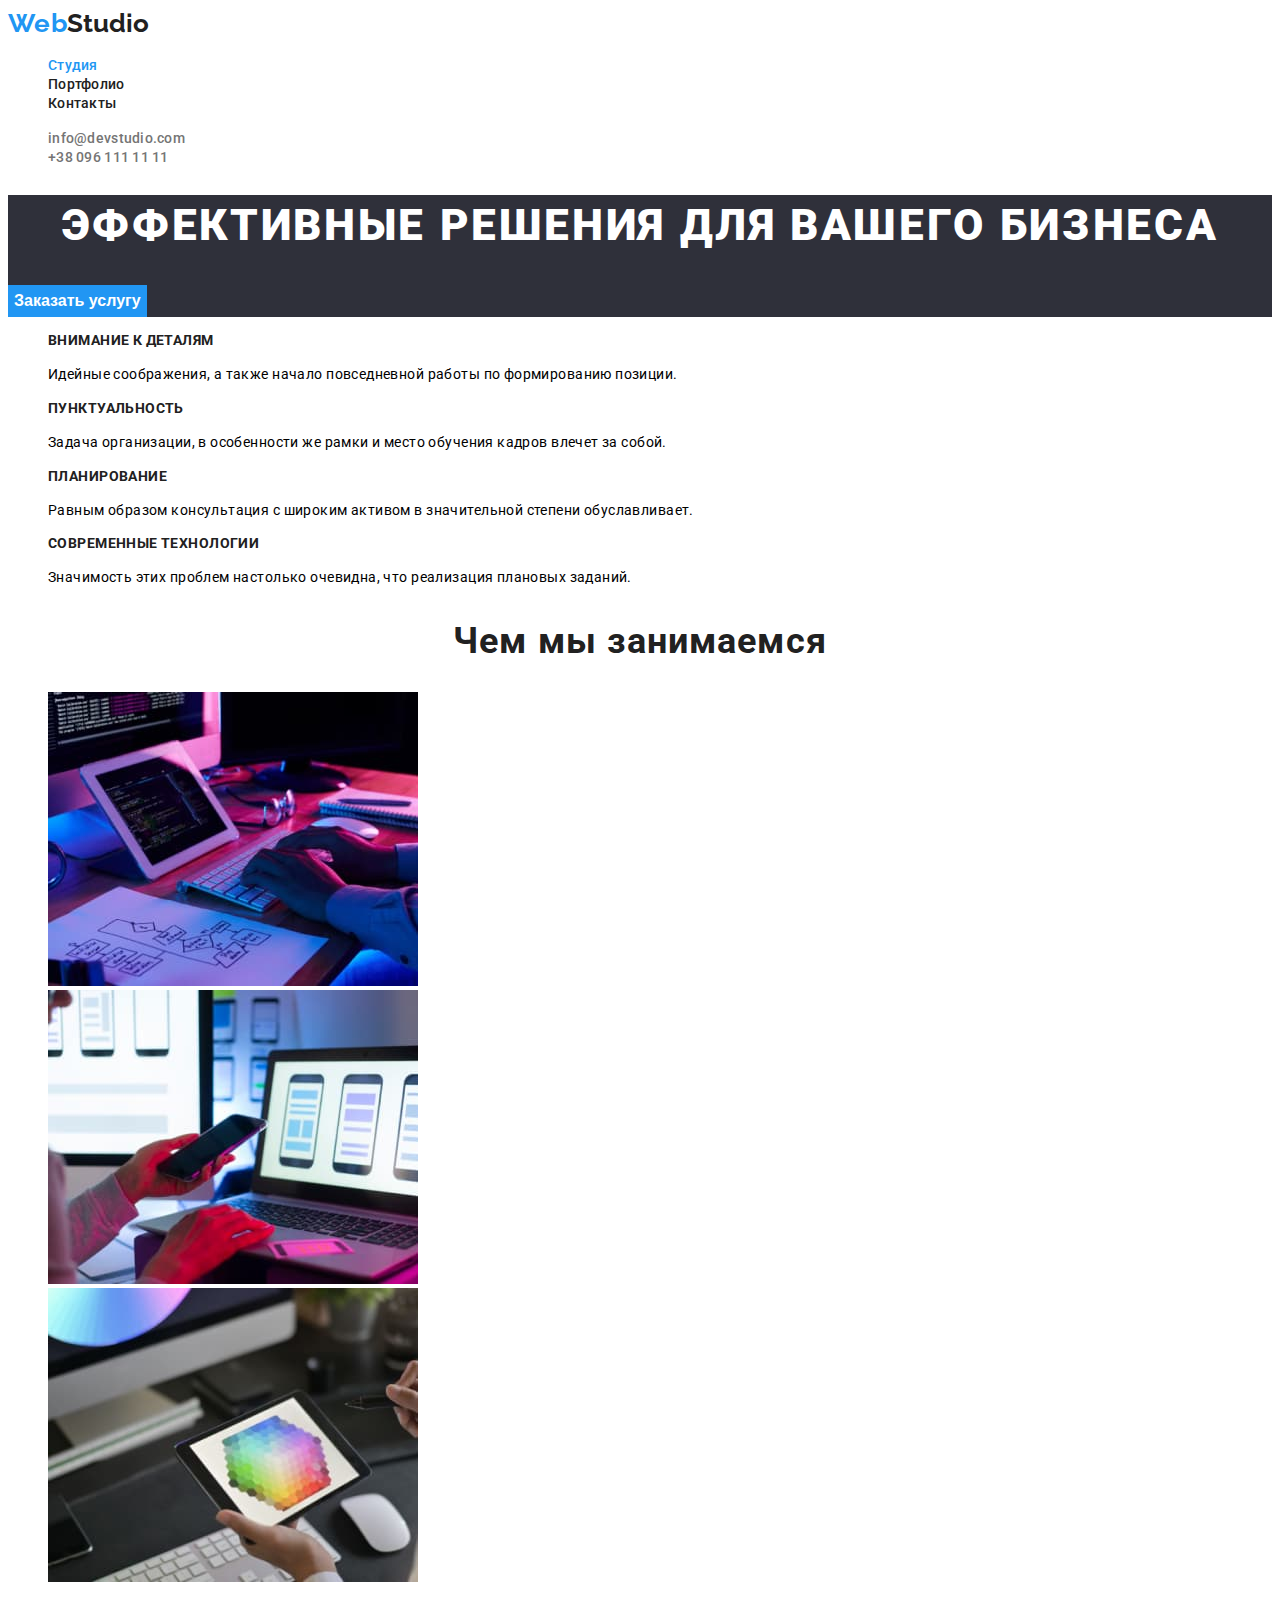
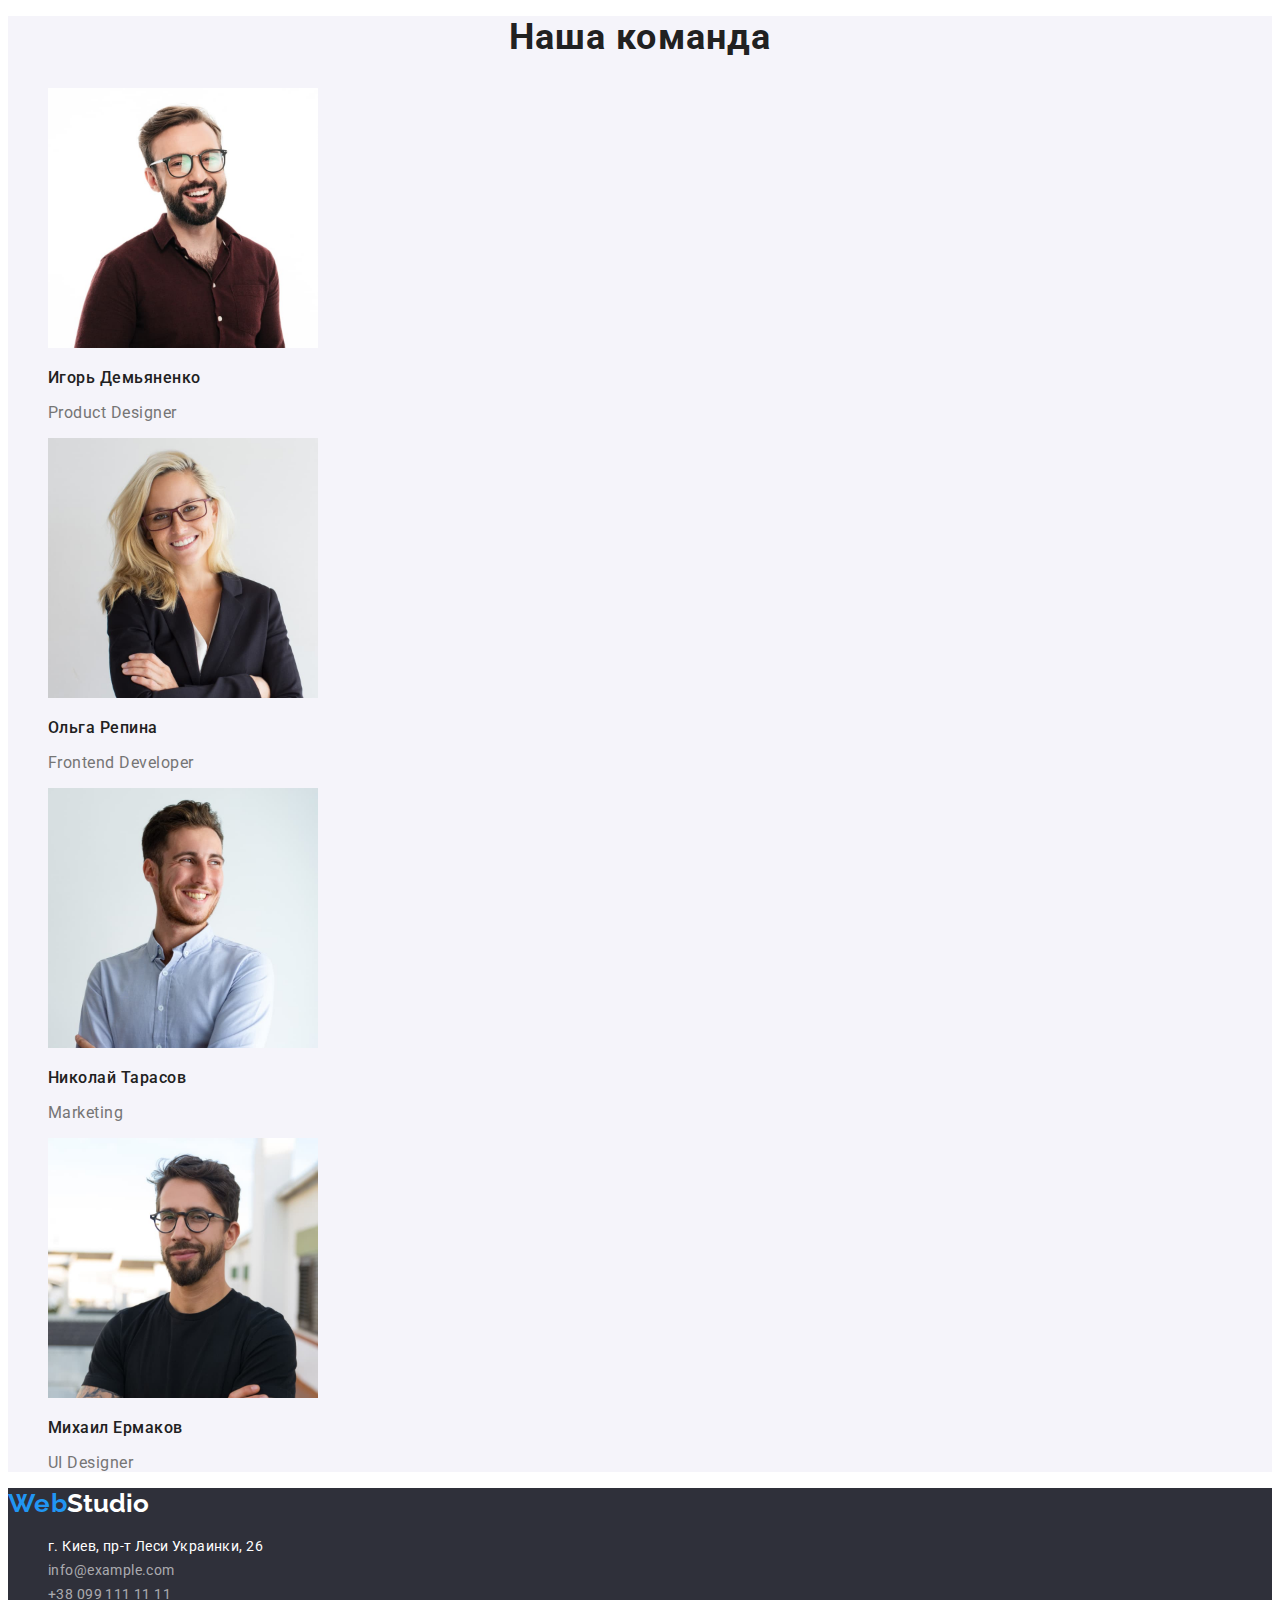
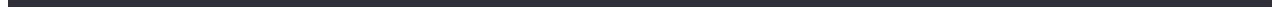
==== index.html @ 48065b2e "Начало" ====
<!DOCTYPE html>
<html lang="ru">
<head>
    <meta charset="UTF-8">
    <meta http-equiv="X-UA-Compatible" content="IE=edge">
    <meta name="viewport" content="width=device-width, initial-scale=1.0">
    <title>WebStudio</title>
    <link rel="preconnect" href="https://fonts.gstatic.com">
    <link
        href="https://fonts.googleapis.com/css2?family=Raleway:wght@700;900&family=Roboto:wght@400;500;700;900&display=swap"
        rel="stylesheet">
        <link rel="stylesheet" href="node_modules/modern-normalize/modern-normalize.css">
    <link rel="stylesheet" href="./css/styles.css">
</head>
<body>
    <header class="header">
        <a class="header-link" href="./index.html"><span class="header-link-logo-start">Web</span><span class="header-link-logo-end">Studio</span> </a>
        <nav class="navigation"> 
            <ul class="menu">
                <li class="menu-item">
                    <a class="menu-link current" href="./index.html">Студия</a>
                </li>
                <li class="menu-item">
                    <a class="menu-link" href="./portfolio.html">Портфолио</a>
                </li>
                <li class="menu-item">
                    <a class="menu-link" href="#">Контакты</a>
                </li>
            </ul>
        </nav>       
        <ul class="menu">
            <li>
                <a class="mail-link" href="mailto:info@devstudio.com">info@devstudio.com</a>
            </li>
            <li>
                <a class="tel-link" href="tel:+380961111111">+38 096 111 11 11</a>
            </li>
        </ul>
    </header>
    <main class="">
        <section class="hero">
            <h1 class="hero-title">Эффективные решения для вашего бизнеса</h1>
            <button class="modal-btn" type="button">Заказать услугу</button>
        </section>
        <section class="features-company">
            <h2 class="visually-hidden">Философия компании</h2>
            <ul class="list-features">
                <li class="list-features-item">
                    <h3 class="heading-feature">Внимание к деталям</h3>
                    <p class="description-feature">Идейные соображения, а также начало повседневной работы по формированию позиции.</p>
                </li>
                <li class="list-features-item">
                    <h3 class="heading-feature">Пунктуальность</h3>
                    <p class="description-feature">Задача организации, в особенности же рамки и место обучения кадров влечет за собой.</p>
                </li>
                <li class="list-features-item">
                    <h3 class="heading-feature">Планирование</h3>
                    <p class="description-feature">Равным образом консультация с широким активом в значительной степени обуславливает.</p>
                </li>
                <li class="list-features-item">
                    <h3 class="heading-feature">Современные технологии</h3>
                    <p class="description-feature">Значимость этих проблем настолько очевидна, что реализация плановых заданий.</p>
                </li>
            </ul>
        </section>
        <section class="our-work">
            <h2 class="heading-our-work">Чем мы занимаемся</h2>
            <ul class="list-work">
                <li class="list-work-item">
                    <img src="./images/section-works/img-1.jpg" alt="написание компьютерных программ" width="370" height="294">
                </li>
                <li class="list-work-item">
                    <img src="./images/section-works/img-2.jpg" alt="оформление компьютерных приложений" width="370" height="294">
                </li>
                <li class="list-work-item">
                    <img src="./images/section-works/img-3.jpg" alt="растровая графика" width="370" height="294">
                </li>
            </ul>
        </section>
        <section class="our-team">
            <h2 class="heading-team">Наша команда</h2>
            <ul class="list-team">
                <li class="list-team-item">
                    <img src="./images/our-team/igor.jpg" alt="Игорь Демьяненко" width="270" height="260">
                    <h3 class="employee-team">Игорь Демьяненко</h3>
                    <p class="activity-employee" lang="en">Product Designer</p>
                </li>
                <li class="list-team-item">
                    <img src="./images/our-team/olga.jpg" alt="Ольга Репина" width="270" height="260">
                    <h3 class="employee-team">Ольга Репина</h3>
                    <p class="activity-employee" lang="en">Frontend Developer</p>
                </li>
                <li class="list-team-item">
                    <img src="./images/our-team/nikola.jpg" alt="Николай Тарасов" width="270" height="260">
                    <h3 class="employee-team">Николай Тарасов</h3>
                    <p class="activity-employee" lang="en">Marketing</p>
                </li>
                <li class="list-team-item">
                    <img src="./images/our-team/mihail.jpg" alt="Михаил Ермаков" width="270" height="260">
                    <h3 class="employee-team">Михаил Ермаков</h3>
                    <p class="activity-employee" lang="en">UI Designer</p>
                </li>
            </ul>
        </section>
    </main>
    <footer class="footer">
        <a class="footer-link" href="./index.html"><span class="footer-link-logo-start">Web</span><span
                class="footer-link-logo-end">Studio</span> </a>
        <address class="address"> 
            <ul class="list-address">
                <li class="list-address-item">
                    <a class="list-address-item-link" href="#" target="_blank" rel="noreferer nopaper">г. Киев, пр-т Леси Украинки, 26
                    </a>
                </li>
                <li class="list-address-item">
                    <a class="list-address-item-mail" href="mailto:info@example.com">info@example.com</a>
                </li>
                <li class="list-address-item">
                    <a class="list-address-item-tel" href="tel:+380991111111">+38 099 111 11 11</a>
                </li>
            </ul>
        </address> 
    </footer>
</body>
</html>
---- css/styles.css ----
body {
  font-family: "Roboto", sans-serif;
}
:root {
  --accent-color: #2196f3;
  --background-color: #ffffff;
  --main-text-color: #212121;
  --background-hero: #2f303a;
  --background-our-team: #f5f4fa;
  --background-footer-color: #2f303a;
  --btn-item-color: #f5f4fa;
  --text-btn-color: #ffffff;
  --logo-address-footer-color: #ffffff;
  --mail-tel-color: #757575;
  --text-description-color: #757575;
  --text-address-footer-color: rgba(255, 255, 255, 0.6);
}
/*============header-start================*/
.header {
  background-color: var(--background-color);
}
.header-link {
  text-decoration: none;
}
.header-link-logo-start {
  font-family: "Raleway", sans-serif;
  font-weight: 700;
  font-size: 26px;
  line-height: 1.19;
  letter-spacing: 0.03em;
  color: var(--accent-color);
}
.header-link-logo-end {
  font-family: "Raleway", sans-serif;
  font-weight: 700;
  font-size: 26px;
  line-height: 1.19;
  color: var(--main-text-color);
}
.menu {
  list-style: none;
}
.menu-link {
  font-weight: 500;
  font-size: 14px;
  line-height: 1.14;
  letter-spacing: 0.02em;
  text-decoration: none;
  color: var(--main-text-color);
}
.menu-link:hover,
.menu-link:focus {
  color: var(--accent-color);
}
.mail-link:hover,
.mail-link:focus {
  color: var(--accent-color);
}
.tel-link:hover,
.tel-link:focus {
  color: var(--accent-color);
}
.mail-link,
.tel-link {
  font-weight: 500;
  font-size: 14px;
  line-height: 1.14;
  letter-spacing: 0.02em;
  text-decoration: none;
  color: var(--mail-tel-color);
}
.current {
  color: var(--accent-color);
}
/*=============header-end===========*/
/*============main-start============*/
/*============section-hero-start=====*/
.hero {
  background: var(--background-hero);
}
.hero-title {
  font-weight: 900;
  font-size: 44px;
  line-height: 60px;
  /* or 136% */
  text-align: center;
  letter-spacing: 0.06em;
  text-transform: uppercase;
  color: var(--background-color);
}
.modal-btn {
  font-weight: 700;
  font-size: 16px;
  line-height: 1.87;
  color: var(--text-btn-color);
  background: var(--accent-color);
  border: none;
  cursor: pointer;
}
/*============section-hero-end=====*/
/*==========section-features-company-start=====*/
.features-company {
  background: var(--background-color);
}
.list-features {
  list-style: none;
}
.visually-hidden {
  position: absolute;
  width: 1px;
  height: 1px;
  margin: -1px;
  border: 0;
  padding: 0;
  white-space: nowrap;
  clip-path: inset(100%);
  clip: rect(0 0 0 0);
  overflow: hidden;
}
.heading-feature {
  font-weight: 700;
  font-size: 14px;
  line-height: 1.14;
  letter-spacing: 0.03em;
  text-transform: uppercase;
  color: var(--main-text-color);
}
.description-feature {
  font-weight: 400;
  font-size: 14px;
  line-height: 1.71;
  letter-spacing: 0.03em;
}
/*==========section-features-company-end=====*/
/*==========section-our-work-start=====*/
.heading-our-work {
  font-weight: 700;
  font-size: 36px;
  line-height: 1.17;
  text-align: center;
  letter-spacing: 0.03em;
  color: var(--main-text-color);
}
.list-work {
  list-style: none;
  /*==========section-our-work-end=====*/
}
/*==========section-our-team-start=====*/
.our-team {
  background: var(--background-our-team);
}
.heading-team {
  font-weight: 700;
  font-size: 36px;
  line-height: 1.17;
  text-align: center;
  letter-spacing: 0.03em;
  color: var(--main-text-color);
}
.list-team {
  list-style: none;
}
.employee-team {
  font-weight: 500;
  font-size: 16px;
  line-height: 1.19;
  letter-spacing: 0.03em;
  color: var(--main-text-color);
}
.activity-employee {
  font-weight: 400;
  font-size: 16px;
  line-height: 1.19;
  letter-spacing: 0.03em;
  color: var(--mail-tel-color);
}
/*==========section-our-team-end=====*/
/*==========section-footer-start=====*/
.footer {
  background: var(--background-footer-color);
}
.footer-link {
  text-decoration: none;
}
.footer-link-logo-start {
  font-family: "Raleway", sans-serif;
  font-weight: 700;
  font-size: 26px;
  line-height: 1.19;
  letter-spacing: 0.03em;
  color: var(--accent-color);
}
.footer-link-logo-end {
  font-family: "Raleway", sans-serif;
  font-weight: 700;
  font-size: 26px;
  line-height: 1.19;
  color: var(--logo-address-footer-color);
}
.list-address {
  list-style: none;
}
.list-address-item-link {
  font-style: normal;
  font-weight: 400;
  font-size: 14px;
  line-height: 1.71;
  letter-spacing: 0.03em;
  text-decoration: none;
  color: var(--logo-address-footer-color);
}
.list-address-item-mail {
  font-style: normal;
  font-weight: 400;
  font-size: 14px;
  line-height: 1.71;
  letter-spacing: 0.03em;
  text-decoration: none;
  color: var(--text-address-footer-color);
}
.list-address-item-tel {
  font-style: normal;
  font-weight: 400;
  font-size: 14px;
  line-height: 1.71;
  letter-spacing: 0.03em;
  text-decoration: none;
  color: var(--text-address-footer-color);
}
/*==========section-footer-end=====*/
/*----------portfolio--------------*/
/*========section-projeсts-start====*/
.list-btn {
  list-style: none;
}
.list-btn-item {
  background: var(--btn-item-color);
  font-weight: 500;
  font-size: 16px;
  line-height: 1.62;
  text-align: center;
  letter-spacing: 0.03em;
  color: var(--main-text-color);
  border: none;
  cursor: pointer;
}
.list-btn-item:hover,
.list-btn-item:focus {
  background: var(--accent-color);
  color: var(--text-btn-color);
}
.list-projeсts {
  list-style: none;
}
.heading-item-project {
  font-weight: 700;
  font-size: 18px;
  line-height: 2;
  letter-spacing: 0.06em;
  color: var(--main-text-color);
}
.description-item-project {
  font-weight: 400;
  font-size: 16px;
  line-height: 1.87;
  letter-spacing: 0.03em;
  color: var(--text-description-color);
}
.link-item-project {
  text-decoration: none;
}
/*========section-projeсts-end====*/
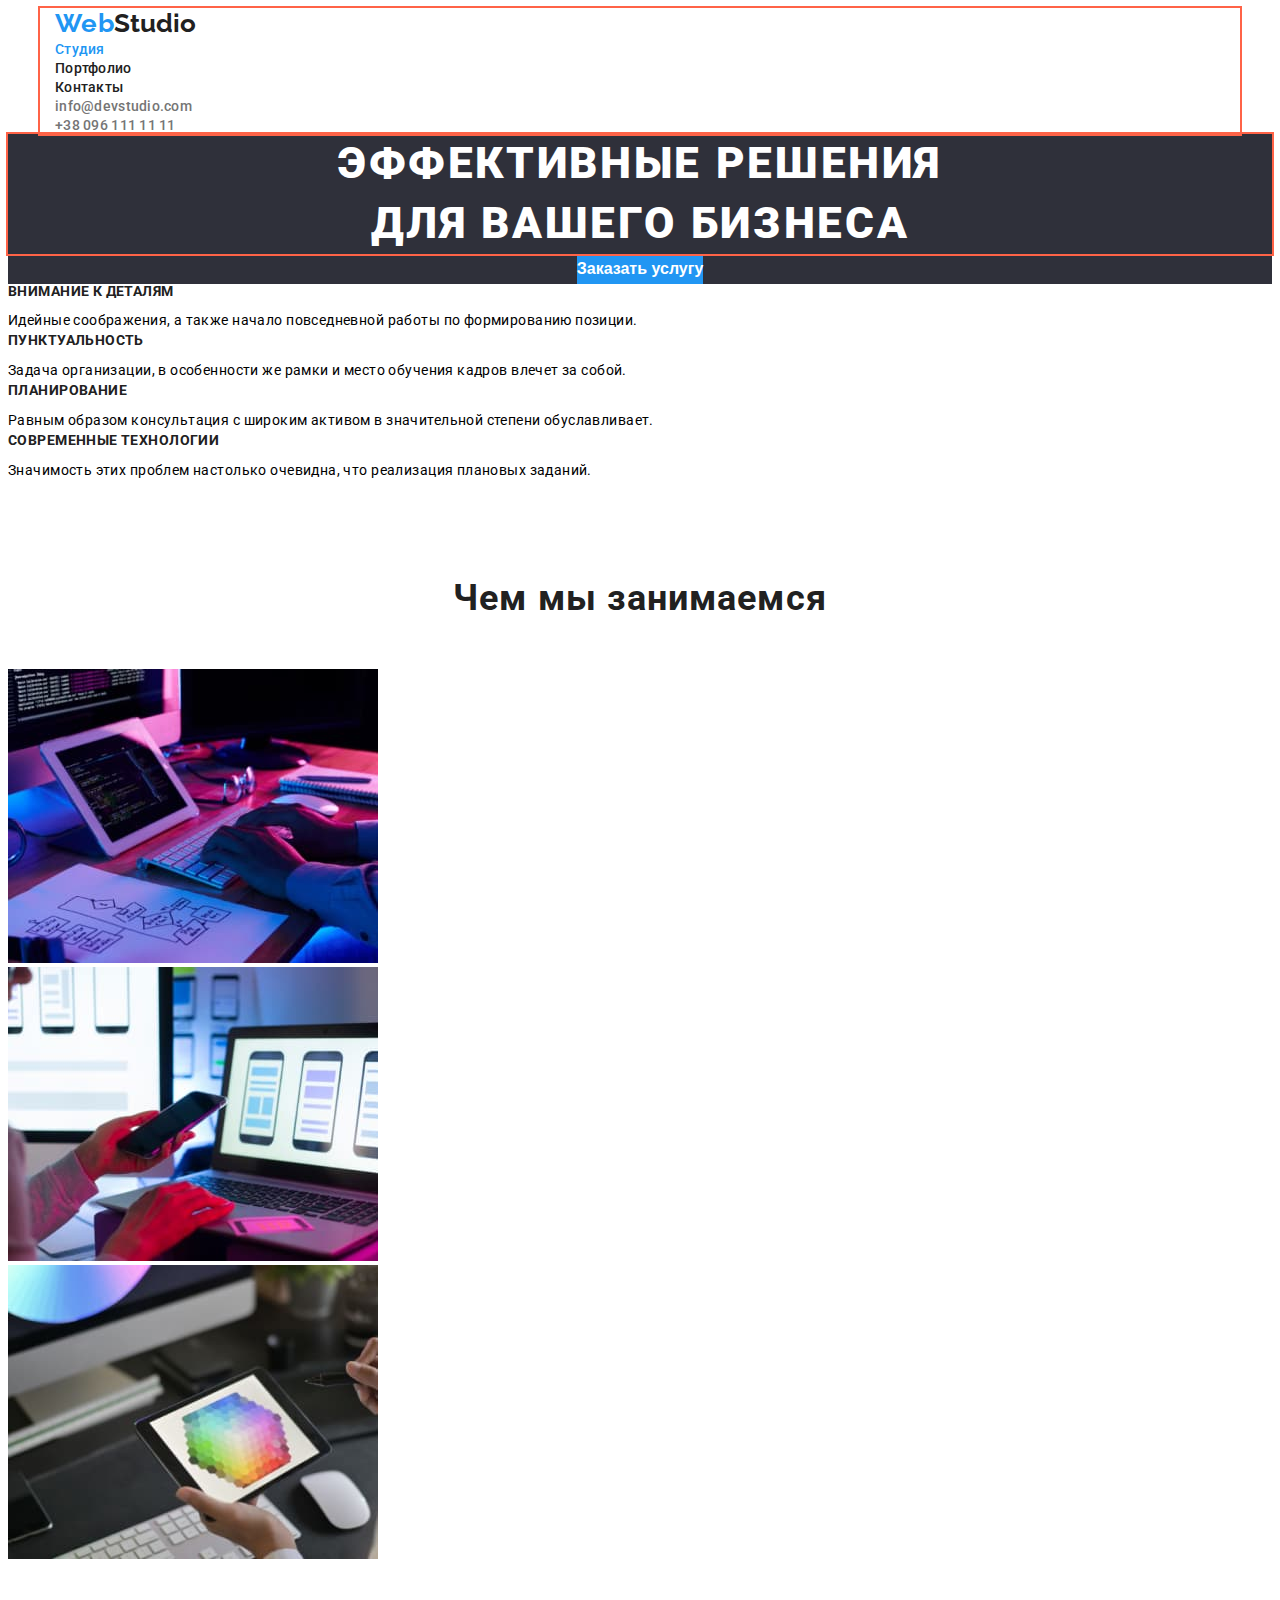
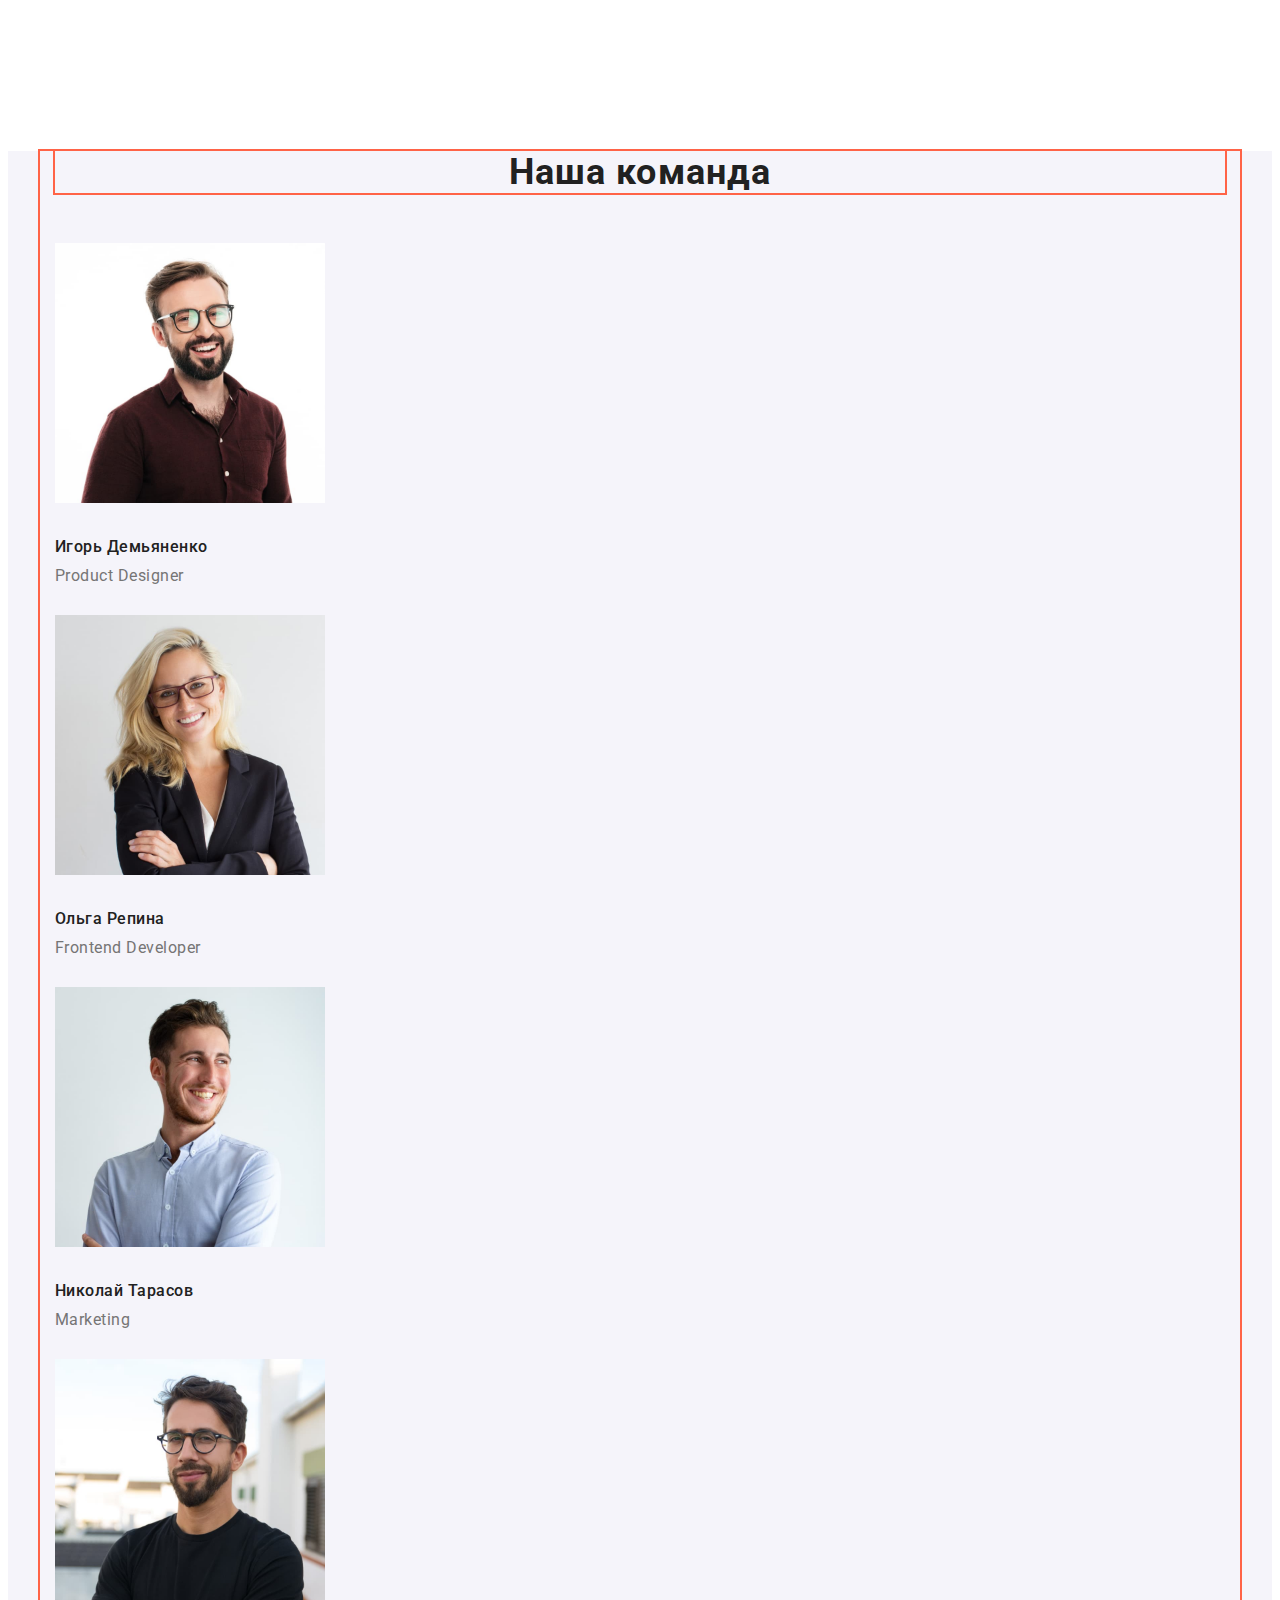
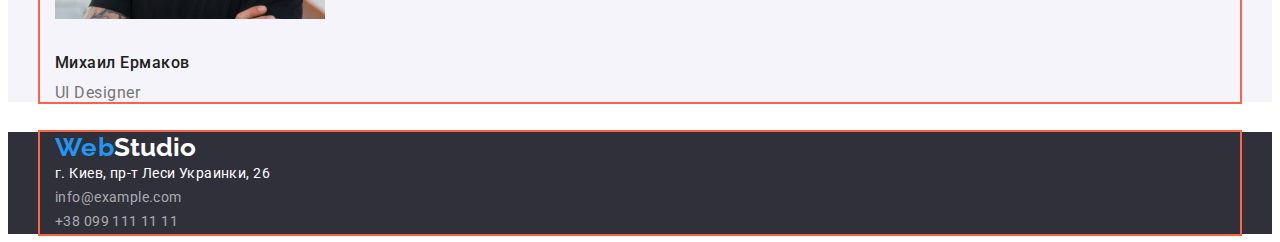
==== commit ee14db86: "сделаны отступы стилей страницы Студия" ====
--- a/index.html
+++ b/index.html
@@ -14,32 +14,35 @@
 </head>
 <body>
     <header class="header">
-        <a class="header-link" href="./index.html"><span class="header-link-logo-start">Web</span><span class="header-link-logo-end">Studio</span> </a>
-        <nav class="navigation"> 
+        <div class="container">
+            <a class="header-link" href="./index.html"><span class="header-link-logo-start">Web</span><span
+                    class="header-link-logo-end">Studio</span> </a>
+            <nav class="navigation">
+                <ul class="menu">
+                    <li class="menu-item">
+                        <a class="menu-link current" href="./index.html">Студия</a>
+                    </li>
+                    <li class="menu-item">
+                        <a class="menu-link" href="./portfolio.html">Портфолио</a>
+                    </li>
+                    <li class="menu-item">
+                        <a class="menu-link" href="#">Контакты</a>
+                    </li>
+                </ul>
+            </nav>
             <ul class="menu">
-                <li class="menu-item">
-                    <a class="menu-link current" href="./index.html">Студия</a>
+                <li>
+                    <a class="mail-link" href="mailto:info@devstudio.com">info@devstudio.com</a>
                 </li>
-                <li class="menu-item">
-                    <a class="menu-link" href="./portfolio.html">Портфолио</a>
-                </li>
-                <li class="menu-item">
-                    <a class="menu-link" href="#">Контакты</a>
+                <li>
+                    <a class="tel-link" href="tel:+380961111111">+38 096 111 11 11</a>
                 </li>
             </ul>
-        </nav>       
-        <ul class="menu">
-            <li>
-                <a class="mail-link" href="mailto:info@devstudio.com">info@devstudio.com</a>
-            </li>
-            <li>
-                <a class="tel-link" href="tel:+380961111111">+38 096 111 11 11</a>
-            </li>
-        </ul>
+        </div>   
     </header>
     <main class="">
         <section class="hero">
-            <h1 class="hero-title">Эффективные решения для вашего бизнеса</h1>
+            <h1 class="hero-title">Эффективные решения <br/> для вашего бизнеса</h1>
             <button class="modal-btn" type="button">Заказать услугу</button>
         </section>
         <section class="features-company">
@@ -78,48 +81,54 @@
             </ul>
         </section>
         <section class="our-team">
-            <h2 class="heading-team">Наша команда</h2>
-            <ul class="list-team">
-                <li class="list-team-item">
-                    <img src="./images/our-team/igor.jpg" alt="Игорь Демьяненко" width="270" height="260">
-                    <h3 class="employee-team">Игорь Демьяненко</h3>
-                    <p class="activity-employee" lang="en">Product Designer</p>
-                </li>
-                <li class="list-team-item">
-                    <img src="./images/our-team/olga.jpg" alt="Ольга Репина" width="270" height="260">
-                    <h3 class="employee-team">Ольга Репина</h3>
-                    <p class="activity-employee" lang="en">Frontend Developer</p>
-                </li>
-                <li class="list-team-item">
-                    <img src="./images/our-team/nikola.jpg" alt="Николай Тарасов" width="270" height="260">
-                    <h3 class="employee-team">Николай Тарасов</h3>
-                    <p class="activity-employee" lang="en">Marketing</p>
-                </li>
-                <li class="list-team-item">
-                    <img src="./images/our-team/mihail.jpg" alt="Михаил Ермаков" width="270" height="260">
-                    <h3 class="employee-team">Михаил Ермаков</h3>
-                    <p class="activity-employee" lang="en">UI Designer</p>
-                </li>
-            </ul>
+            <div class="container">
+                <h2 class="heading-team">Наша команда</h2>
+                <ul class="list-team">
+                    <li class="list-team-item">
+                        <img src="./images/our-team/igor.jpg" alt="Игорь Демьяненко" width="270" height="260">
+                        <h3 class="employee-team">Игорь Демьяненко</h3>
+                        <p class="activity-employee" lang="en">Product Designer</p>
+                    </li>
+                    <li class="list-team-item">
+                        <img src="./images/our-team/olga.jpg" alt="Ольга Репина" width="270" height="260">
+                        <h3 class="employee-team">Ольга Репина</h3>
+                        <p class="activity-employee" lang="en">Frontend Developer</p>
+                    </li>
+                    <li class="list-team-item">
+                        <img src="./images/our-team/nikola.jpg" alt="Николай Тарасов" width="270" height="260">
+                        <h3 class="employee-team">Николай Тарасов</h3>
+                        <p class="activity-employee" lang="en">Marketing</p>
+                    </li>
+                    <li class="list-team-item">
+                        <img src="./images/our-team/mihail.jpg" alt="Михаил Ермаков" width="270" height="260">
+                        <h3 class="employee-team">Михаил Ермаков</h3>
+                        <p class="activity-employee" lang="en">UI Designer</p>
+                    </li>
+                </ul>
+            </div>  
         </section>
     </main>
     <footer class="footer">
-        <a class="footer-link" href="./index.html"><span class="footer-link-logo-start">Web</span><span
-                class="footer-link-logo-end">Studio</span> </a>
-        <address class="address"> 
-            <ul class="list-address">
-                <li class="list-address-item">
-                    <a class="list-address-item-link" href="#" target="_blank" rel="noreferer nopaper">г. Киев, пр-т Леси Украинки, 26
-                    </a>
-                </li>
-                <li class="list-address-item">
-                    <a class="list-address-item-mail" href="mailto:info@example.com">info@example.com</a>
-                </li>
-                <li class="list-address-item">
-                    <a class="list-address-item-tel" href="tel:+380991111111">+38 099 111 11 11</a>
-                </li>
-            </ul>
-        </address> 
+        <div class="container">
+            <a class="footer-link" href="./index.html"><span class="footer-link-logo-start">Web</span><span
+                    class="footer-link-logo-end">Studio</span> </a>
+            <address class="address">
+                <ul class="list-address">
+                    <li class="list-address-item">
+                        <a class="list-address-item-link" href="#" target="_blank" rel="noreferer nopaper">г. Киев, пр-т Леси
+                            Украинки, 26
+                        </a>
+                    </li>
+                    <li class="list-address-item">
+                        <a class="list-address-item-mail" href="mailto:info@example.com">info@example.com</a>
+                    </li>
+                    <li class="list-address-item">
+                        <a class="list-address-item-tel" href="tel:+380991111111">+38 099 111 11 11</a>
+                    </li>
+                </ul>
+            </address>
+        </div>
+         
     </footer>
 </body>
 </html>--- a/css/styles.css
+++ b/css/styles.css
@@ -1,3 +1,13 @@
+html {
+  box-sizing: border-box;
+}
+
+*,
+*::before,
+*::after {
+  box-sizing: inherit;
+}
+
 body {
   font-family: "Roboto", sans-serif;
 }
@@ -19,6 +29,15 @@
 .header {
   background-color: var(--background-color);
 }
+.container {
+  width: 1200px;
+  padding-left: 15px;
+  padding-right: 15px;
+  margin-left: auto;
+  margin-right: auto;
+
+  outline: 2px solid tomato;
+}
 .header-link {
   text-decoration: none;
 }
@@ -39,6 +58,9 @@
 }
 .menu {
   list-style: none;
+  padding-left: 0px;
+  margin-bottom: 0px;
+  margin-top: 0px;
 }
 .menu-link {
   font-weight: 500;
@@ -77,16 +99,20 @@
 /*============section-hero-start=====*/
 .hero {
   background: var(--background-hero);
+  text-align: center;
 }
 .hero-title {
   font-weight: 900;
   font-size: 44px;
-  line-height: 60px;
-  /* or 136% */
+  line-height: 1.36;
   text-align: center;
   letter-spacing: 0.06em;
   text-transform: uppercase;
   color: var(--background-color);
+  margin-bottom: 0px;
+  margin-top: 0px;
+
+  outline: 2px solid tomato;
 }
 .modal-btn {
   font-weight: 700;
@@ -96,6 +122,8 @@
   background: var(--accent-color);
   border: none;
   cursor: pointer;
+  padding: 0px;
+  margin: 0px;
 }
 /*============section-hero-end=====*/
 /*==========section-features-company-start=====*/
@@ -104,6 +132,9 @@
 }
 .list-features {
   list-style: none;
+  padding-left: 0px;
+  margin-bottom: 0px;
+  margin-top: 0px;
 }
 .visually-hidden {
   position: absolute;
@@ -124,12 +155,16 @@
   letter-spacing: 0.03em;
   text-transform: uppercase;
   color: var(--main-text-color);
+  margin-top: 0px;
+  margin-bottom: 10px;
 }
 .description-feature {
   font-weight: 400;
   font-size: 14px;
   line-height: 1.71;
   letter-spacing: 0.03em;
+  margin-top: 0px;
+  margin-bottom: 0px;
 }
 /*==========section-features-company-end=====*/
 /*==========section-our-work-start=====*/
@@ -140,9 +175,14 @@
   text-align: center;
   letter-spacing: 0.03em;
   color: var(--main-text-color);
+  margin-top: 94px;
+  margin-bottom: 50px;
 }
 .list-work {
   list-style: none;
+  padding-left: 0px;
+  margin-bottom: 0px;
+  margin-top: 0px;
   /*==========section-our-work-end=====*/
 }
 /*==========section-our-team-start=====*/
@@ -156,9 +196,16 @@
   text-align: center;
   letter-spacing: 0.03em;
   color: var(--main-text-color);
+  margin-top: 188px;
+  margin-bottom: 50px;
+
+  outline: 2px solid tomato;
 }
 .list-team {
   list-style: none;
+  padding-left: 0px;
+  margin-bottom: 0px;
+  margin-top: 0px;
 }
 .employee-team {
   font-weight: 500;
@@ -166,6 +213,8 @@
   line-height: 1.19;
   letter-spacing: 0.03em;
   color: var(--main-text-color);
+  margin-top: 30px;
+  margin-bottom: 10px;
 }
 .activity-employee {
   font-weight: 400;
@@ -173,6 +222,8 @@
   line-height: 1.19;
   letter-spacing: 0.03em;
   color: var(--mail-tel-color);
+  margin-top: 0px;
+  margin-bottom: 30px;
 }
 /*==========section-our-team-end=====*/
 /*==========section-footer-start=====*/
@@ -189,6 +240,8 @@
   line-height: 1.19;
   letter-spacing: 0.03em;
   color: var(--accent-color);
+  margin-top: 60px;
+  margin-bottom: 20px;
 }
 .footer-link-logo-end {
   font-family: "Raleway", sans-serif;
@@ -196,9 +249,14 @@
   font-size: 26px;
   line-height: 1.19;
   color: var(--logo-address-footer-color);
+  margin-top: 60px;
+  margin-bottom: 20px;
 }
 .list-address {
   list-style: none;
+  padding-left: 0px;
+  margin-bottom: 0px;
+  margin-top: 0px;
 }
 .list-address-item-link {
   font-style: normal;
@@ -251,6 +309,9 @@
 }
 .list-projeсts {
   list-style: none;
+  padding-left: 0px;
+  margin-bottom: 0px;
+  margin-top: 0px;
 }
 .heading-item-project {
   font-weight: 700;
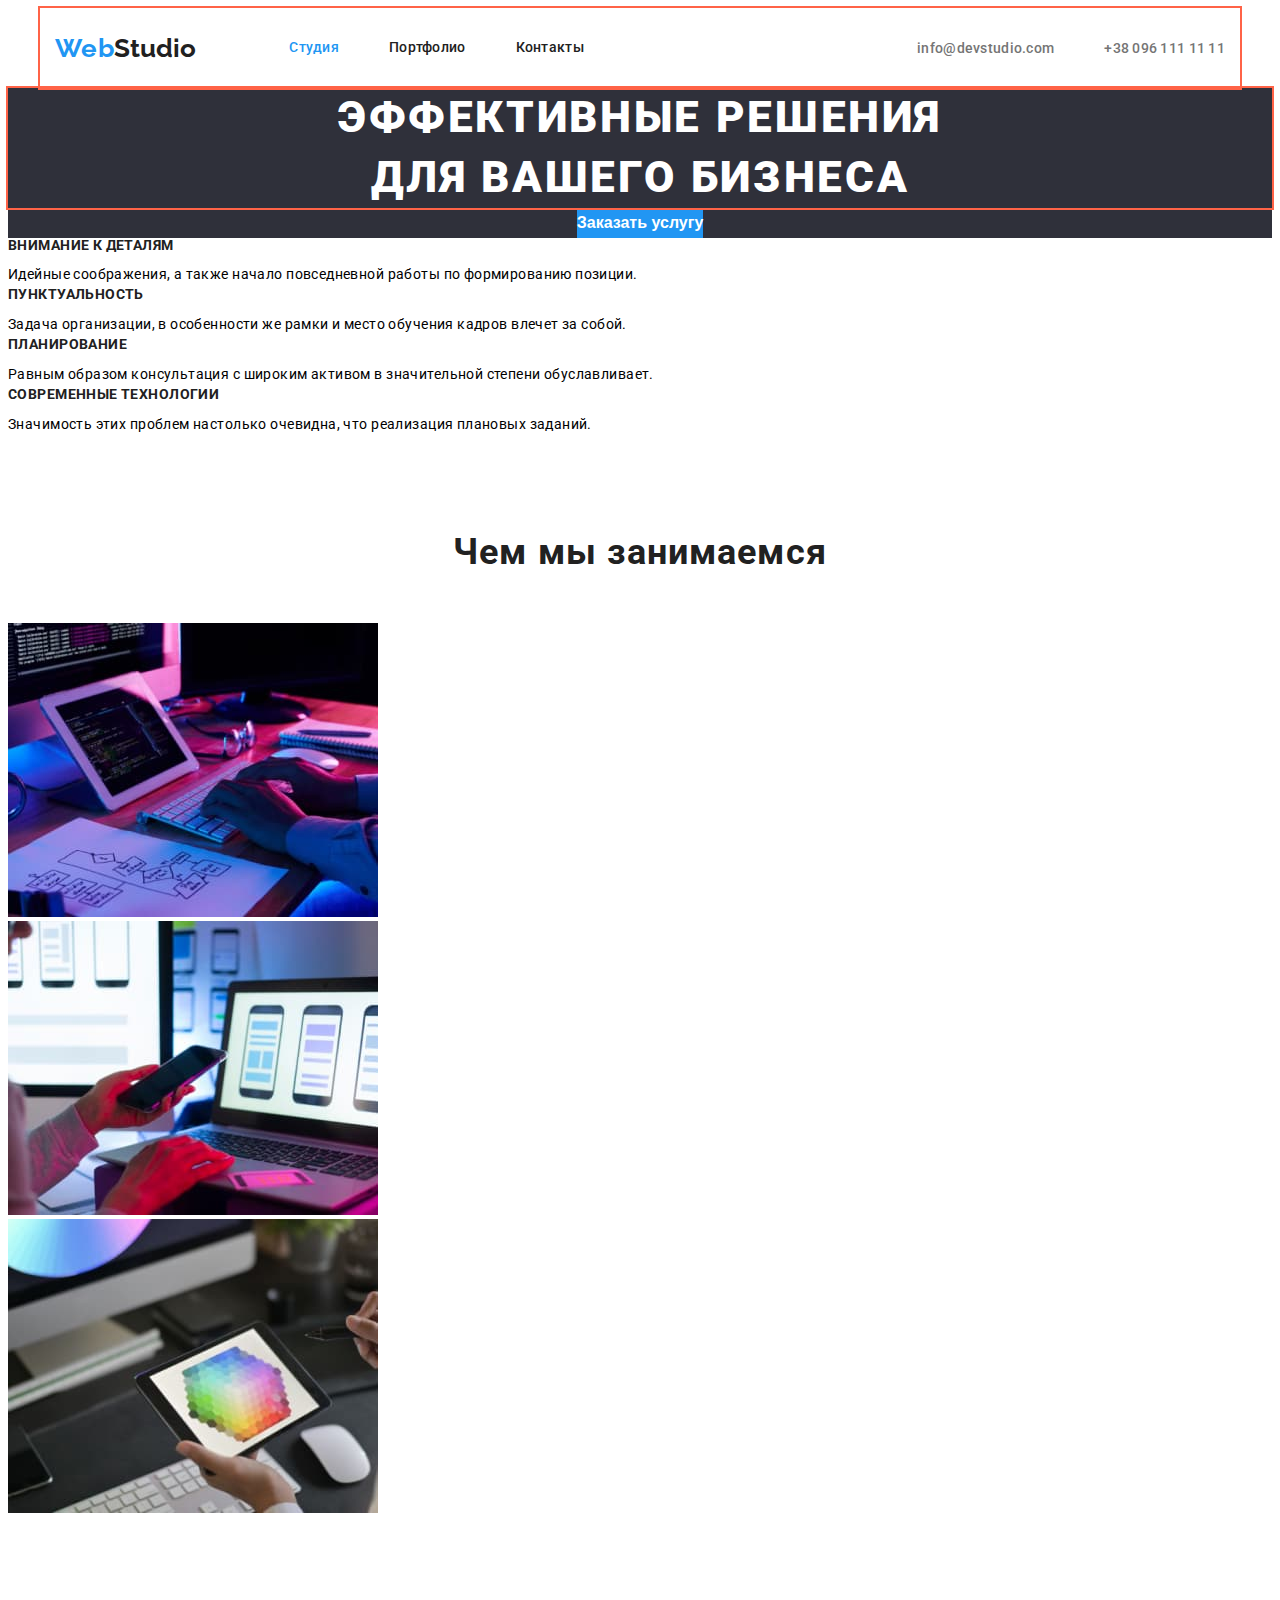
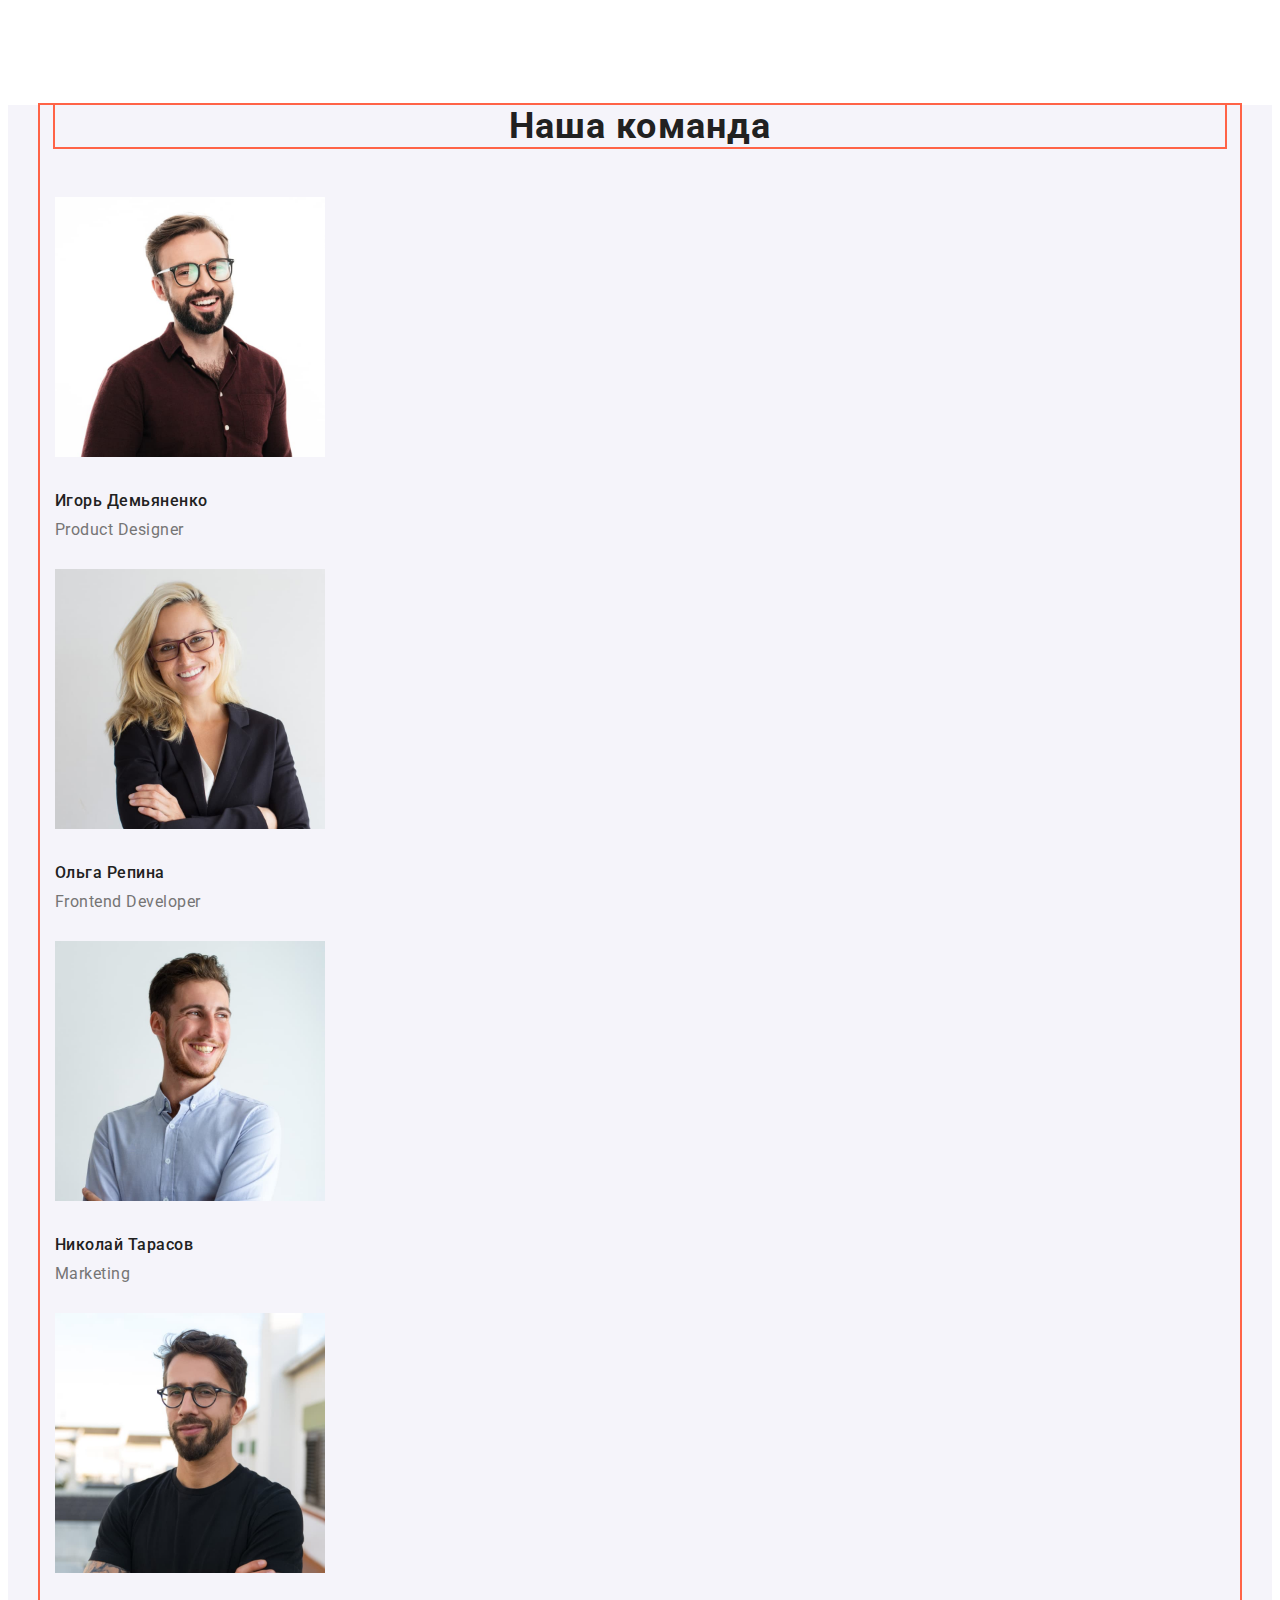
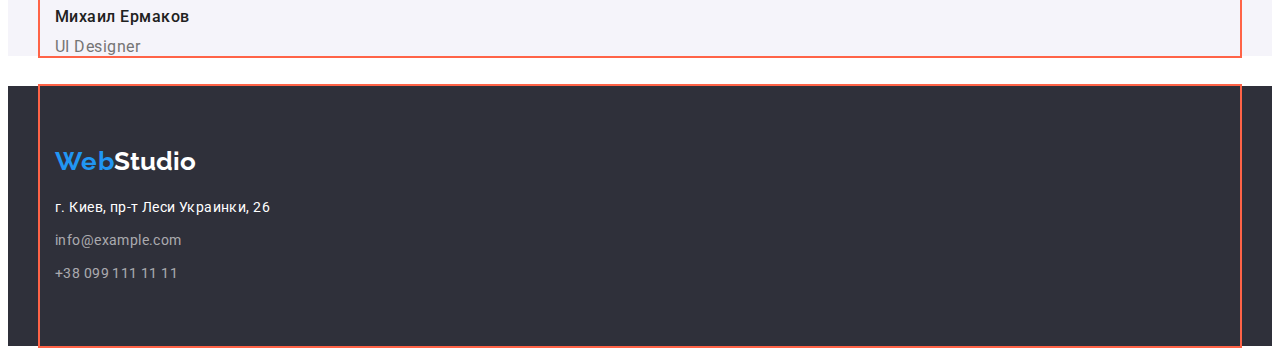
==== commit 113a8471: "показывает header и portfolio с flex" ====
--- a/index.html
+++ b/index.html
@@ -14,11 +14,11 @@
 </head>
 <body>
     <header class="header">
-        <div class="container">
+        <div class="container main-header">
             <a class="header-link" href="./index.html"><span class="header-link-logo-start">Web</span><span
                     class="header-link-logo-end">Studio</span> </a>
             <nav class="navigation">
-                <ul class="menu">
+                <ul class="menu-page list">
                     <li class="menu-item">
                         <a class="menu-link current" href="./index.html">Студия</a>
                     </li>
@@ -30,15 +30,15 @@
                     </li>
                 </ul>
             </nav>
-            <ul class="menu">
-                <li>
+            <ul class="menu-contacts list">
+                <li class="menu-item">
                     <a class="mail-link" href="mailto:info@devstudio.com">info@devstudio.com</a>
                 </li>
-                <li>
+                <li class="menu-item">
                     <a class="tel-link" href="tel:+380961111111">+38 096 111 11 11</a>
                 </li>
             </ul>
-        </div>   
+        </div>
     </header>
     <main class="">
         <section class="hero">
@@ -111,22 +111,21 @@
     <footer class="footer">
         <div class="container">
             <a class="footer-link" href="./index.html"><span class="footer-link-logo-start">Web</span><span
-                    class="footer-link-logo-end">Studio</span> </a>
-            <address class="address">
-                <ul class="list-address">
-                    <li class="list-address-item">
-                        <a class="list-address-item-link" href="#" target="_blank" rel="noreferer nopaper">г. Киев, пр-т Леси
-                            Украинки, 26
-                        </a>
-                    </li>
-                    <li class="list-address-item">
-                        <a class="list-address-item-mail" href="mailto:info@example.com">info@example.com</a>
-                    </li>
-                    <li class="list-address-item">
-                        <a class="list-address-item-tel" href="tel:+380991111111">+38 099 111 11 11</a>
-                    </li>
-                </ul>
-            </address>
+                class="footer-link-logo-end">Studio</span> </a>
+        <address class="address"> 
+            <ul class="list-address">
+                <li class="list-address-item">
+                    <a class="list-address-item-link" href="#" target="_blank" rel="noreferer nopaper">г. Киев, пр-т Леси Украинки, 26
+                    </a>
+                </li>
+                <li class="list-address-item">
+                    <a class="list-address-item-mail" href="mailto:info@example.com">info@example.com</a>
+                </li>
+                <li class="list-address-item">
+                    <a class="list-address-item-tel" href="tel:+380991111111">+38 099 111 11 11</a>
+                </li>
+            </ul>
+        </address>
         </div>
          
     </footer>
--- a/css/styles.css
+++ b/css/styles.css
@@ -56,11 +56,19 @@
   line-height: 1.19;
   color: var(--main-text-color);
 }
-.menu {
-  list-style: none;
-  padding-left: 0px;
-  margin-bottom: 0px;
-  margin-top: 0px;
+.main-header {
+  display: flex;
+  align-items: center;
+}
+.list {
+  list-style: none;
+  padding-left: 0px;
+  margin-bottom: 0px;
+  margin-top: 0px;
+}
+.menu-page {
+  display: flex;
+  margin-left: 93px;
 }
 .menu-link {
   font-weight: 500;
@@ -69,10 +77,24 @@
   letter-spacing: 0.02em;
   text-decoration: none;
   color: var(--main-text-color);
+
+  display: block;
+  padding-top: 32px;
+  padding-bottom: 32px;
+}
+.menu-page .menu-item + .menu-item {
+  margin-left: 50px;
 }
 .menu-link:hover,
 .menu-link:focus {
   color: var(--accent-color);
+}
+.menu-contacts {
+  display: flex;
+  margin-left: auto;
+}
+.menu-contacts .menu-item + .menu-item {
+  margin-left: 50px;
 }
 .mail-link:hover,
 .mail-link:focus {
@@ -231,7 +253,10 @@
   background: var(--background-footer-color);
 }
 .footer-link {
-  text-decoration: none;
+  display: block;
+  text-decoration: none;
+  padding-top: 60px;
+  padding-bottom: 20px;
 }
 .footer-link-logo-start {
   font-family: "Raleway", sans-serif;
@@ -240,8 +265,6 @@
   line-height: 1.19;
   letter-spacing: 0.03em;
   color: var(--accent-color);
-  margin-top: 60px;
-  margin-bottom: 20px;
 }
 .footer-link-logo-end {
   font-family: "Raleway", sans-serif;
@@ -249,8 +272,6 @@
   font-size: 26px;
   line-height: 1.19;
   color: var(--logo-address-footer-color);
-  margin-top: 60px;
-  margin-bottom: 20px;
 }
 .list-address {
   list-style: none;
@@ -259,6 +280,7 @@
   margin-top: 0px;
 }
 .list-address-item-link {
+  display: block;
   font-style: normal;
   font-weight: 400;
   font-size: 14px;
@@ -266,8 +288,10 @@
   letter-spacing: 0.03em;
   text-decoration: none;
   color: var(--logo-address-footer-color);
+  margin-bottom: 9px;
 }
 .list-address-item-mail {
+  display: block;
   font-style: normal;
   font-weight: 400;
   font-size: 14px;
@@ -275,8 +299,10 @@
   letter-spacing: 0.03em;
   text-decoration: none;
   color: var(--text-address-footer-color);
+  margin-bottom: 9px;
 }
 .list-address-item-tel {
+  display: block;
   font-style: normal;
   font-weight: 400;
   font-size: 14px;
@@ -284,12 +310,21 @@
   letter-spacing: 0.03em;
   text-decoration: none;
   color: var(--text-address-footer-color);
+  padding-bottom: 60px;
 }
 /*==========section-footer-end=====*/
 /*----------portfolio--------------*/
 /*========section-projeсts-start====*/
 .list-btn {
   list-style: none;
+  display: flex;
+  justify-content: center;
+  margin-top: 94px;
+  margin-bottom: 50px;
+  padding-left: 0px;
+}
+.list-btn .item + .item {
+  margin-left: 8px;
 }
 .list-btn-item {
   background: var(--btn-item-color);
@@ -300,18 +335,40 @@
   letter-spacing: 0.03em;
   color: var(--main-text-color);
   border: none;
+  border-radius: 4px;
   cursor: pointer;
+
+  padding-top: 6px;
+  padding-bottom: 6px;
+  padding-left: 22px;
+  padding-right: 22px;
 }
 .list-btn-item:hover,
 .list-btn-item:focus {
   background: var(--accent-color);
   color: var(--text-btn-color);
 }
+.card-list {
+}
+.card-list-projects {
+  width: 370px;
+  margin-right: 25px;
+  margin-bottom: 30px;
+
+  background-color: tomato;
+}
 .list-projeсts {
   list-style: none;
   padding-left: 0px;
   margin-bottom: 0px;
   margin-top: 0px;
+
+  display: flex;
+  flex-wrap: wrap;
+  justify-content: center;
+}
+.card-list-projects:nth-child(3n) {
+  margin-right: 0px;
 }
 .heading-item-project {
   font-weight: 700;
@@ -319,6 +376,8 @@
   line-height: 2;
   letter-spacing: 0.06em;
   color: var(--main-text-color);
+  margin-top: 20px;
+  margin-bottom: 4px;
 }
 .description-item-project {
   font-weight: 400;
@@ -326,6 +385,8 @@
   line-height: 1.87;
   letter-spacing: 0.03em;
   color: var(--text-description-color);
+  margin-top: 0px;
+  margin-bottom: 50px;
 }
 .link-item-project {
   text-decoration: none;
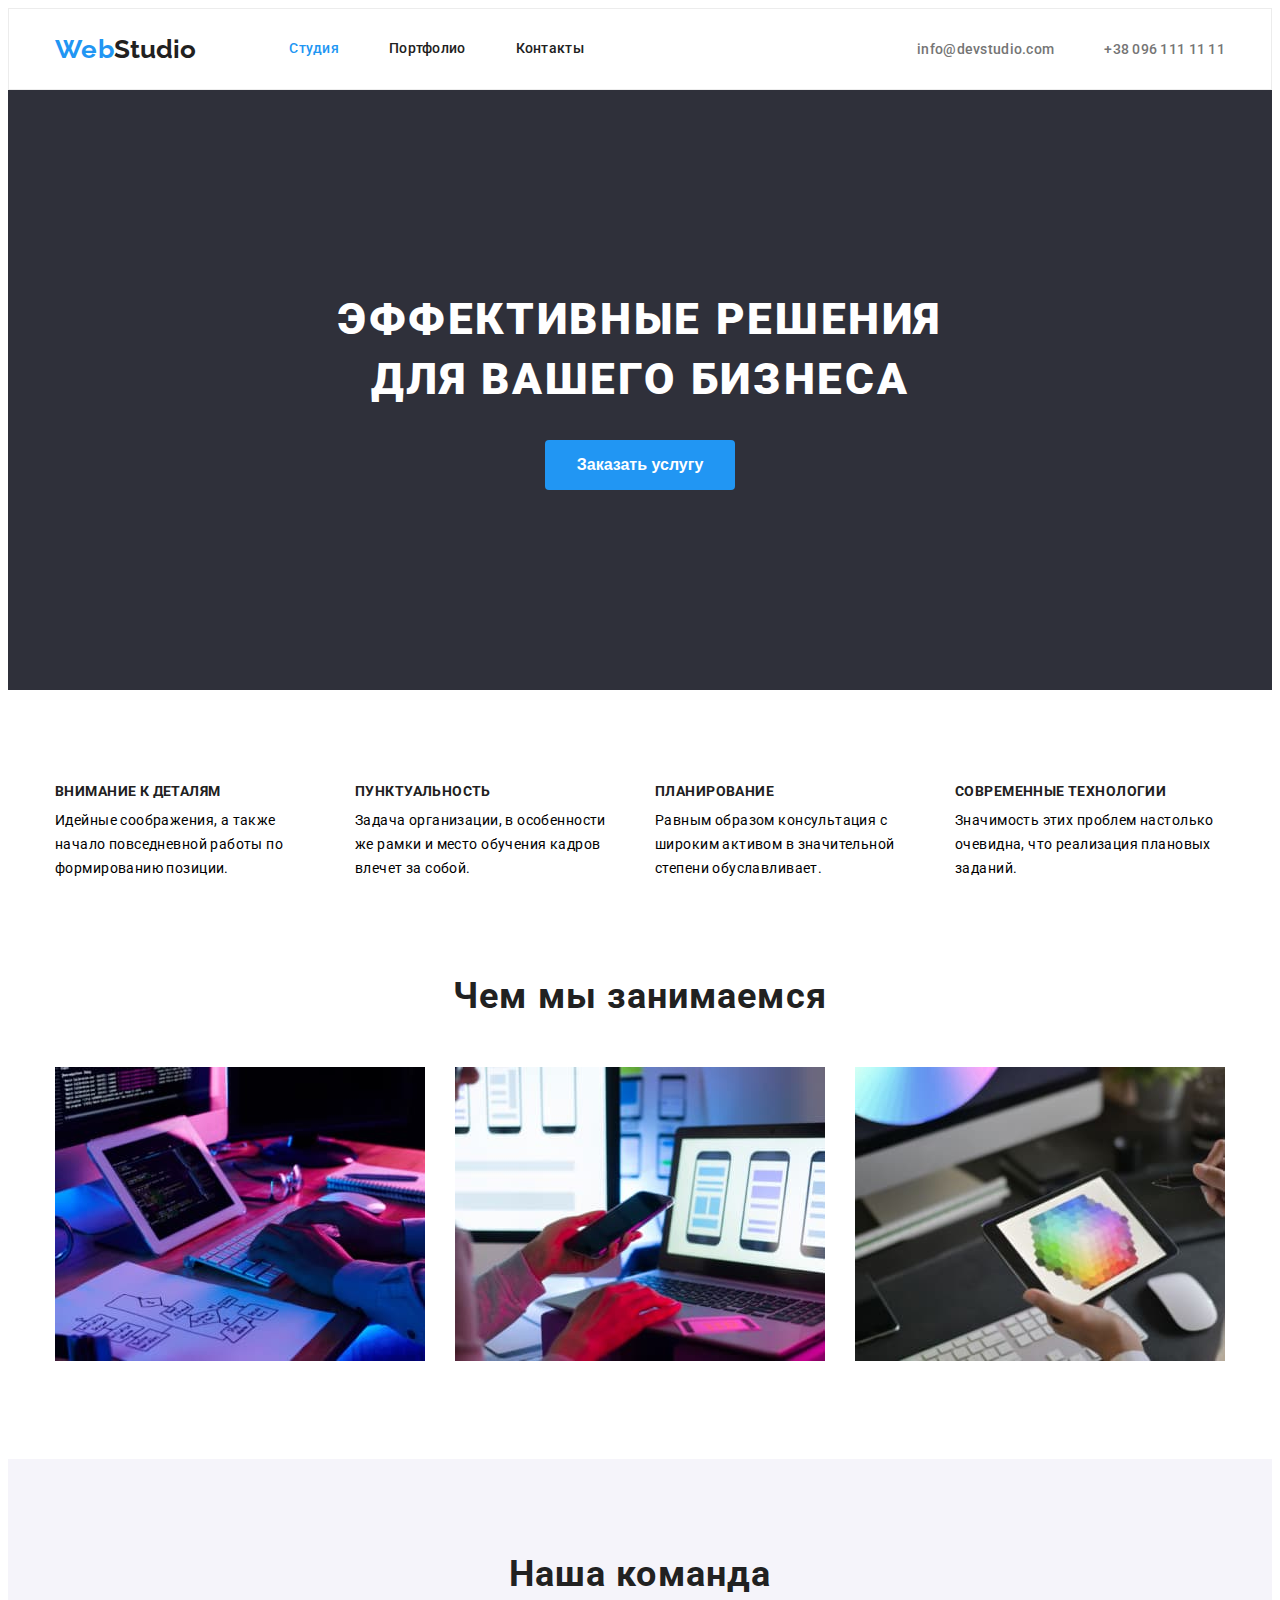
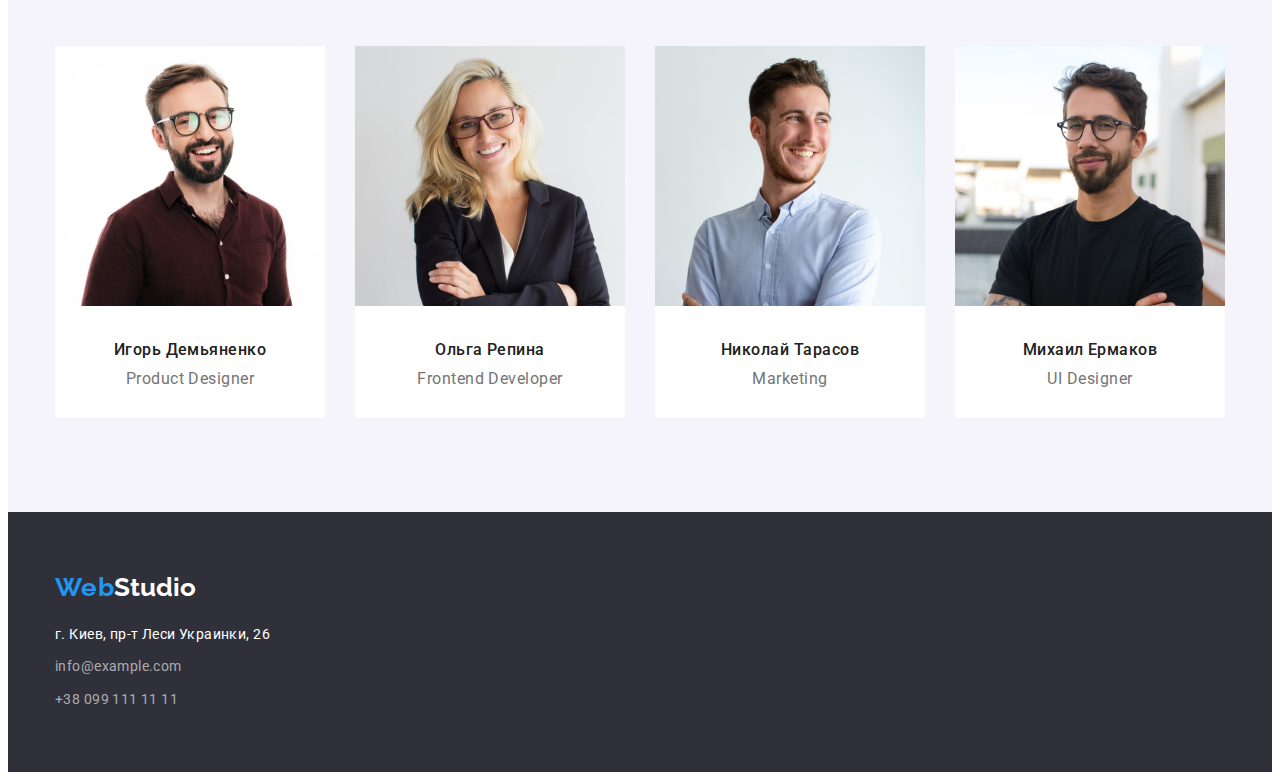
==== commit 80631507: "расставлены flex и отступы на страницах студия и портфолио" ====
--- a/index.html
+++ b/index.html
@@ -46,39 +46,46 @@
             <button class="modal-btn" type="button">Заказать услугу</button>
         </section>
         <section class="features-company">
-            <h2 class="visually-hidden">Философия компании</h2>
-            <ul class="list-features">
-                <li class="list-features-item">
-                    <h3 class="heading-feature">Внимание к деталям</h3>
-                    <p class="description-feature">Идейные соображения, а также начало повседневной работы по формированию позиции.</p>
-                </li>
-                <li class="list-features-item">
-                    <h3 class="heading-feature">Пунктуальность</h3>
-                    <p class="description-feature">Задача организации, в особенности же рамки и место обучения кадров влечет за собой.</p>
-                </li>
-                <li class="list-features-item">
-                    <h3 class="heading-feature">Планирование</h3>
-                    <p class="description-feature">Равным образом консультация с широким активом в значительной степени обуславливает.</p>
-                </li>
-                <li class="list-features-item">
-                    <h3 class="heading-feature">Современные технологии</h3>
-                    <p class="description-feature">Значимость этих проблем настолько очевидна, что реализация плановых заданий.</p>
-                </li>
-            </ul>
+            <div class="container">
+                <h2 class="visually-hidden">Философия компании</h2>
+                <ul class="list-features">
+                    <li class="list-features-item">
+                        <h3 class="heading-feature">Внимание к деталям</h3>
+                        <p class="description-feature">Идейные соображения, а также начало повседневной работы по формированию позиции.
+                        </p>
+                    </li>
+                    <li class="list-features-item">
+                        <h3 class="heading-feature">Пунктуальность</h3>
+                        <p class="description-feature">Задача организации, в особенности же рамки и место обучения кадров влечет за
+                            собой.</p>
+                    </li>
+                    <li class="list-features-item">
+                        <h3 class="heading-feature">Планирование</h3>
+                        <p class="description-feature">Равным образом консультация с широким активом в значительной степени
+                            обуславливает.</p>
+                    </li>
+                    <li class="list-features-item">
+                        <h3 class="heading-feature">Современные технологии</h3>
+                        <p class="description-feature">Значимость этих проблем настолько очевидна, что реализация плановых заданий.</p>
+                    </li>
+                </ul>
+            </div> 
         </section>
         <section class="our-work">
             <h2 class="heading-our-work">Чем мы занимаемся</h2>
-            <ul class="list-work">
-                <li class="list-work-item">
-                    <img src="./images/section-works/img-1.jpg" alt="написание компьютерных программ" width="370" height="294">
-                </li>
-                <li class="list-work-item">
-                    <img src="./images/section-works/img-2.jpg" alt="оформление компьютерных приложений" width="370" height="294">
-                </li>
-                <li class="list-work-item">
-                    <img src="./images/section-works/img-3.jpg" alt="растровая графика" width="370" height="294">
-                </li>
-            </ul>
+            <div class="container">
+                <ul class="list-work">
+                    <li class="list-work-item">
+                        <img src="./images/section-works/img-1.jpg" alt="написание компьютерных программ" width="370" height="294">
+                    </li>
+                    <li class="list-work-item">
+                        <img src="./images/section-works/img-2.jpg" alt="оформление компьютерных приложений" width="370" height="294">
+                    </li>
+                    <li class="list-work-item">
+                        <img src="./images/section-works/img-3.jpg" alt="растровая графика" width="370" height="294">
+                    </li>
+                </ul>
+            </div>
         </section>
         <section class="our-team">
             <div class="container">
--- a/css/styles.css
+++ b/css/styles.css
@@ -28,6 +28,7 @@
 /*============header-start================*/
 .header {
   background-color: var(--background-color);
+  border: 1px solid #ececec;
 }
 .container {
   width: 1200px;
@@ -35,8 +36,6 @@
   padding-right: 15px;
   margin-left: auto;
   margin-right: auto;
-
-  outline: 2px solid tomato;
 }
 .header-link {
   text-decoration: none;
@@ -122,6 +121,7 @@
 .hero {
   background: var(--background-hero);
   text-align: center;
+  margin-bottom: 94px;
 }
 .hero-title {
   font-weight: 900;
@@ -131,10 +131,9 @@
   letter-spacing: 0.06em;
   text-transform: uppercase;
   color: var(--background-color);
-  margin-bottom: 0px;
-  margin-top: 0px;
-
-  outline: 2px solid tomato;
+  padding-top: 200px;
+  margin-top: 0px;
+  margin-bottom: 0px;
 }
 .modal-btn {
   font-weight: 700;
@@ -144,8 +143,13 @@
   background: var(--accent-color);
   border: none;
   cursor: pointer;
-  padding: 0px;
-  margin: 0px;
+  padding-top: 10px;
+  padding-bottom: 10px;
+  padding-right: 32px;
+  padding-left: 32px;
+  margin-top: 30px;
+  margin-bottom: 200px;
+  border-radius: 4px;
 }
 /*============section-hero-end=====*/
 /*==========section-features-company-start=====*/
@@ -157,6 +161,8 @@
   padding-left: 0px;
   margin-bottom: 0px;
   margin-top: 0px;
+
+  display: flex;
 }
 .visually-hidden {
   position: absolute;
@@ -170,6 +176,12 @@
   clip: rect(0 0 0 0);
   overflow: hidden;
 }
+.list-features-item {
+  width: 270px;
+}
+.list-features .list-features-item + .list-features-item {
+  margin-left: 30px;
+}
 .heading-feature {
   font-weight: 700;
   font-size: 14px;
@@ -205,8 +217,14 @@
   padding-left: 0px;
   margin-bottom: 0px;
   margin-top: 0px;
-  /*==========section-our-work-end=====*/
-}
+
+  display: flex;
+  margin-bottom: 94px;
+}
+.list-work .list-work-item + .list-work-item {
+  margin-left: 30px;
+}
+/*==========section-our-work-end=====*/
 /*==========section-our-team-start=====*/
 .our-team {
   background: var(--background-our-team);
@@ -218,16 +236,26 @@
   text-align: center;
   letter-spacing: 0.03em;
   color: var(--main-text-color);
-  margin-top: 188px;
+  padding-top: 94px;
+  margin-top: 0px;
   margin-bottom: 50px;
-
-  outline: 2px solid tomato;
 }
 .list-team {
   list-style: none;
   padding-left: 0px;
-  margin-bottom: 0px;
-  margin-top: 0px;
+  padding-bottom: 94px;
+  margin-bottom: 0px;
+  margin-top: 0px;
+
+  display: flex;
+}
+.list-team .list-team-item + .list-team-item {
+  margin-left: 30px;
+}
+.list-team-item {
+  text-align: center;
+  border-radius: 0px 0px 4px 4px;
+  background-color: var(--background-color);
 }
 .employee-team {
   font-weight: 500;
@@ -349,13 +377,12 @@
   color: var(--text-btn-color);
 }
 .card-list {
+  margin-bottom: 94px;
 }
 .card-list-projects {
   width: 370px;
-  margin-right: 25px;
+  margin-right: 30px;
   margin-bottom: 30px;
-
-  background-color: tomato;
 }
 .list-projeсts {
   list-style: none;
@@ -365,7 +392,9 @@
 
   display: flex;
   flex-wrap: wrap;
-  justify-content: center;
+}
+.card-list-projects:nth-last-child(-n + 3) {
+  margin-bottom: 0px;
 }
 .card-list-projects:nth-child(3n) {
   margin-right: 0px;
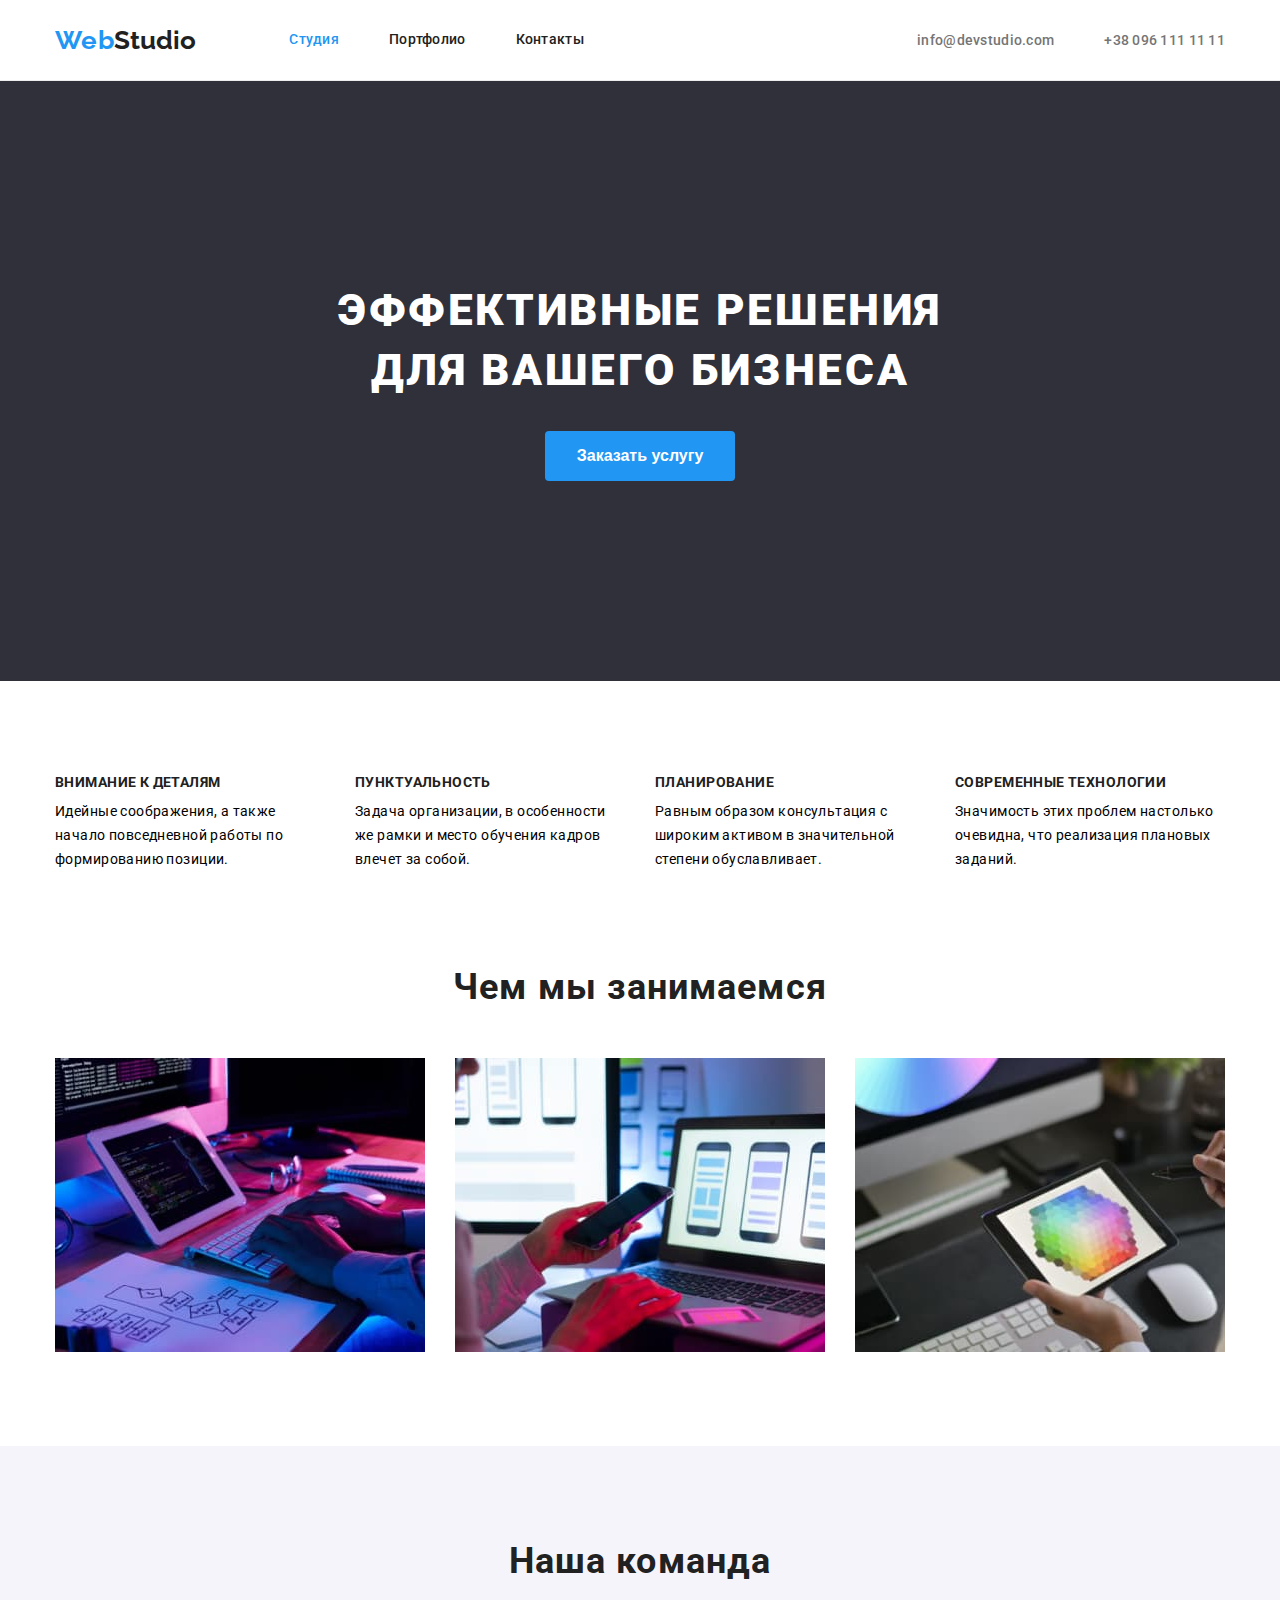
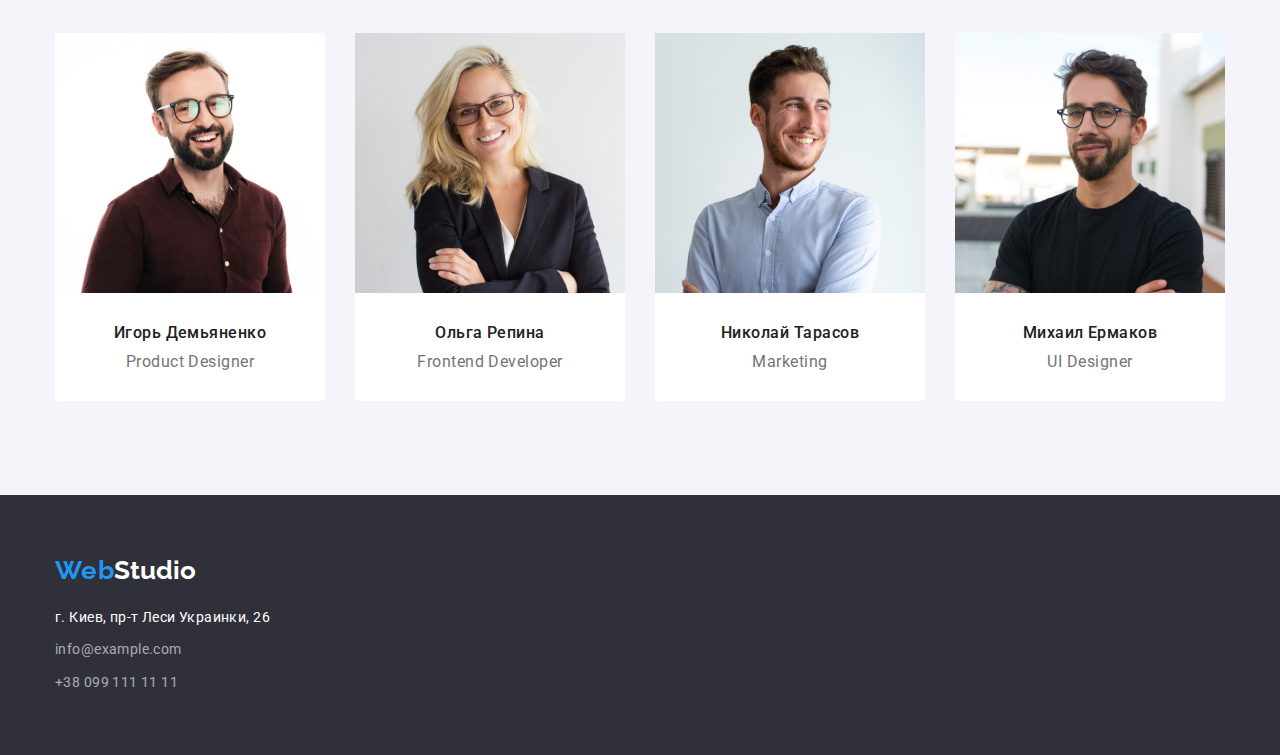
==== commit 61955c80: "расставлены flex и отступы на страницах студия и портфолио(После исправлений)" ====
--- a/index.html
+++ b/index.html
@@ -18,34 +18,34 @@
             <a class="header-link" href="./index.html"><span class="header-link-logo-start">Web</span><span
                     class="header-link-logo-end">Studio</span> </a>
             <nav class="navigation">
-                <ul class="menu-page list">
+                <ul class="menu-page">
                     <li class="menu-item">
-                        <a class="menu-link current" href="./index.html">Студия</a>
+                        <a class="menu-link current link" href="./index.html">Студия</a>
                     </li>
                     <li class="menu-item">
-                        <a class="menu-link" href="./portfolio.html">Портфолио</a>
+                        <a class="menu-link link" href="./portfolio.html">Портфолио</a>
                     </li>
                     <li class="menu-item">
-                        <a class="menu-link" href="#">Контакты</a>
+                        <a class="menu-link link" href="#">Контакты</a>
                     </li>
                 </ul>
             </nav>
-            <ul class="menu-contacts list">
+            <ul class="menu-contacts">
                 <li class="menu-item">
-                    <a class="mail-link" href="mailto:info@devstudio.com">info@devstudio.com</a>
+                    <a class="mail-link link" href="mailto:info@devstudio.com">info@devstudio.com</a>
                 </li>
                 <li class="menu-item">
-                    <a class="tel-link" href="tel:+380961111111">+38 096 111 11 11</a>
+                    <a class="tel-link link" href="tel:+380961111111">+38 096 111 11 11</a>
                 </li>
             </ul>
         </div>
     </header>
     <main class="">
-        <section class="hero">
+        <section class="hero section">
             <h1 class="hero-title">Эффективные решения <br/> для вашего бизнеса</h1>
             <button class="modal-btn" type="button">Заказать услугу</button>
         </section>
-        <section class="features-company">
+        <section class="features-company section">
             <div class="container">
                 <h2 class="visually-hidden">Философия компании</h2>
                 <ul class="list-features">
@@ -71,7 +71,7 @@
                 </ul>
             </div> 
         </section>
-        <section class="our-work">
+        <section class="our-work section">
             <h2 class="heading-our-work">Чем мы занимаемся</h2>
             <div class="container">
                 <ul class="list-work">
@@ -87,7 +87,7 @@
                 </ul>
             </div>
         </section>
-        <section class="our-team">
+        <section class="our-team section">
             <div class="container">
                 <h2 class="heading-team">Наша команда</h2>
                 <ul class="list-team">
@@ -117,24 +117,23 @@
     </main>
     <footer class="footer">
         <div class="container">
-            <a class="footer-link" href="./index.html"><span class="footer-link-logo-start">Web</span><span
+            <a class="footer-link link" href="./index.html"><span class="footer-link-logo-start">Web</span><span
                 class="footer-link-logo-end">Studio</span> </a>
         <address class="address"> 
             <ul class="list-address">
                 <li class="list-address-item">
-                    <a class="list-address-item-link" href="#" target="_blank" rel="noreferer nopaper">г. Киев, пр-т Леси Украинки, 26
+                    <a class="list-address-item-link link" href="#" target="_blank" rel="noreferer nopaper">г. Киев, пр-т Леси Украинки, 26
                     </a>
                 </li>
                 <li class="list-address-item">
-                    <a class="list-address-item-mail" href="mailto:info@example.com">info@example.com</a>
+                    <a class="list-address-item-mail link" href="mailto:info@example.com">info@example.com</a>
                 </li>
                 <li class="list-address-item">
-                    <a class="list-address-item-tel" href="tel:+380991111111">+38 099 111 11 11</a>
+                    <a class="list-address-item-tel link" href="tel:+380991111111">+38 099 111 11 11</a>
                 </li>
             </ul>
         </address>
-        </div>
-         
+        </div>   
     </footer>
 </body>
 </html>--- a/css/styles.css
+++ b/css/styles.css
@@ -10,6 +10,27 @@
 
 body {
   font-family: "Roboto", sans-serif;
+  margin: 0px;
+}
+ul {
+  list-style: none;
+  padding-left: 0px;
+  margin-bottom: 0px;
+  margin-top: 0px;
+}
+h1,
+h3,
+p {
+  margin-bottom: 0px;
+  margin-top: 0px;
+}
+h2 {
+  margin-bottom: 0px;
+  margin-top: 0px;
+  font-weight: 700;
+}
+img {
+  display: block;
 }
 :root {
   --accent-color: #2196f3;
@@ -25,10 +46,17 @@
   --text-description-color: #757575;
   --text-address-footer-color: rgba(255, 255, 255, 0.6);
 }
+.section {
+  padding-top: 94px;
+  padding-bottom: 94px;
+}
+.link {
+  text-decoration: none;
+}
 /*============header-start================*/
 .header {
   background-color: var(--background-color);
-  border: 1px solid #ececec;
+  border-bottom: 1px solid #ececec;
 }
 .container {
   width: 1200px;
@@ -59,12 +87,6 @@
   display: flex;
   align-items: center;
 }
-.list {
-  list-style: none;
-  padding-left: 0px;
-  margin-bottom: 0px;
-  margin-top: 0px;
-}
 .menu-page {
   display: flex;
   margin-left: 93px;
@@ -74,7 +96,6 @@
   font-size: 14px;
   line-height: 1.14;
   letter-spacing: 0.02em;
-  text-decoration: none;
   color: var(--main-text-color);
 
   display: block;
@@ -109,7 +130,6 @@
   font-size: 14px;
   line-height: 1.14;
   letter-spacing: 0.02em;
-  text-decoration: none;
   color: var(--mail-tel-color);
 }
 .current {
@@ -121,7 +141,8 @@
 .hero {
   background: var(--background-hero);
   text-align: center;
-  margin-bottom: 94px;
+  padding-top: 200px;
+  padding-bottom: 200px;
 }
 .hero-title {
   font-weight: 900;
@@ -131,9 +152,7 @@
   letter-spacing: 0.06em;
   text-transform: uppercase;
   color: var(--background-color);
-  padding-top: 200px;
-  margin-top: 0px;
-  margin-bottom: 0px;
+  margin-bottom: 30px;
 }
 .modal-btn {
   font-weight: 700;
@@ -147,21 +166,15 @@
   padding-bottom: 10px;
   padding-right: 32px;
   padding-left: 32px;
-  margin-top: 30px;
-  margin-bottom: 200px;
   border-radius: 4px;
 }
 /*============section-hero-end=====*/
 /*==========section-features-company-start=====*/
 .features-company {
   background: var(--background-color);
+  padding-bottom: 47px;
 }
 .list-features {
-  list-style: none;
-  padding-left: 0px;
-  margin-bottom: 0px;
-  margin-top: 0px;
-
   display: flex;
 }
 .visually-hidden {
@@ -189,7 +202,6 @@
   letter-spacing: 0.03em;
   text-transform: uppercase;
   color: var(--main-text-color);
-  margin-top: 0px;
   margin-bottom: 10px;
 }
 .description-feature {
@@ -197,29 +209,22 @@
   font-size: 14px;
   line-height: 1.71;
   letter-spacing: 0.03em;
-  margin-top: 0px;
-  margin-bottom: 0px;
 }
 /*==========section-features-company-end=====*/
 /*==========section-our-work-start=====*/
+.our-work {
+  padding-top: 47px;
+}
 .heading-our-work {
-  font-weight: 700;
   font-size: 36px;
   line-height: 1.17;
   text-align: center;
   letter-spacing: 0.03em;
   color: var(--main-text-color);
-  margin-top: 94px;
   margin-bottom: 50px;
 }
 .list-work {
-  list-style: none;
-  padding-left: 0px;
-  margin-bottom: 0px;
-  margin-top: 0px;
-
-  display: flex;
-  margin-bottom: 94px;
+  display: flex;
 }
 .list-work .list-work-item + .list-work-item {
   margin-left: 30px;
@@ -230,23 +235,14 @@
   background: var(--background-our-team);
 }
 .heading-team {
-  font-weight: 700;
   font-size: 36px;
   line-height: 1.17;
   text-align: center;
   letter-spacing: 0.03em;
   color: var(--main-text-color);
-  padding-top: 94px;
-  margin-top: 0px;
   margin-bottom: 50px;
 }
 .list-team {
-  list-style: none;
-  padding-left: 0px;
-  padding-bottom: 94px;
-  margin-bottom: 0px;
-  margin-top: 0px;
-
   display: flex;
 }
 .list-team .list-team-item + .list-team-item {
@@ -263,7 +259,7 @@
   line-height: 1.19;
   letter-spacing: 0.03em;
   color: var(--main-text-color);
-  margin-top: 30px;
+  padding-top: 30px;
   margin-bottom: 10px;
 }
 .activity-employee {
@@ -272,8 +268,7 @@
   line-height: 1.19;
   letter-spacing: 0.03em;
   color: var(--mail-tel-color);
-  margin-top: 0px;
-  margin-bottom: 30px;
+  padding-bottom: 30px;
 }
 /*==========section-our-team-end=====*/
 /*==========section-footer-start=====*/
@@ -282,9 +277,8 @@
 }
 .footer-link {
   display: block;
-  text-decoration: none;
   padding-top: 60px;
-  padding-bottom: 20px;
+  margin-bottom: 20px;
 }
 .footer-link-logo-start {
   font-family: "Raleway", sans-serif;
@@ -301,12 +295,6 @@
   line-height: 1.19;
   color: var(--logo-address-footer-color);
 }
-.list-address {
-  list-style: none;
-  padding-left: 0px;
-  margin-bottom: 0px;
-  margin-top: 0px;
-}
 .list-address-item-link {
   display: block;
   font-style: normal;
@@ -314,7 +302,6 @@
   font-size: 14px;
   line-height: 1.71;
   letter-spacing: 0.03em;
-  text-decoration: none;
   color: var(--logo-address-footer-color);
   margin-bottom: 9px;
 }
@@ -325,7 +312,6 @@
   font-size: 14px;
   line-height: 1.71;
   letter-spacing: 0.03em;
-  text-decoration: none;
   color: var(--text-address-footer-color);
   margin-bottom: 9px;
 }
@@ -336,18 +322,17 @@
   font-size: 14px;
   line-height: 1.71;
   letter-spacing: 0.03em;
-  text-decoration: none;
   color: var(--text-address-footer-color);
   padding-bottom: 60px;
 }
 /*==========section-footer-end=====*/
+
 /*----------portfolio--------------*/
+
 /*========section-projeсts-start====*/
 .list-btn {
-  list-style: none;
   display: flex;
   justify-content: center;
-  margin-top: 94px;
   margin-bottom: 50px;
   padding-left: 0px;
 }
@@ -376,20 +361,12 @@
   background: var(--accent-color);
   color: var(--text-btn-color);
 }
-.card-list {
-  margin-bottom: 94px;
-}
 .card-list-projects {
   width: 370px;
   margin-right: 30px;
   margin-bottom: 30px;
 }
-.list-projeсts {
-  list-style: none;
-  padding-left: 0px;
-  margin-bottom: 0px;
-  margin-top: 0px;
-
+.list-projects {
   display: flex;
   flex-wrap: wrap;
 }
@@ -405,8 +382,13 @@
   line-height: 2;
   letter-spacing: 0.06em;
   color: var(--main-text-color);
-  margin-top: 20px;
+  padding-left: 24px;
+  padding-top: 20px;
   margin-bottom: 4px;
+}
+.box {
+  border: 1px solid #eeeeee;
+  border-top: 0px;
 }
 .description-item-project {
   font-weight: 400;
@@ -414,8 +396,8 @@
   line-height: 1.87;
   letter-spacing: 0.03em;
   color: var(--text-description-color);
-  margin-top: 0px;
-  margin-bottom: 50px;
+  padding-left: 24px;
+  padding-bottom: 20px;
 }
 .link-item-project {
   text-decoration: none;
